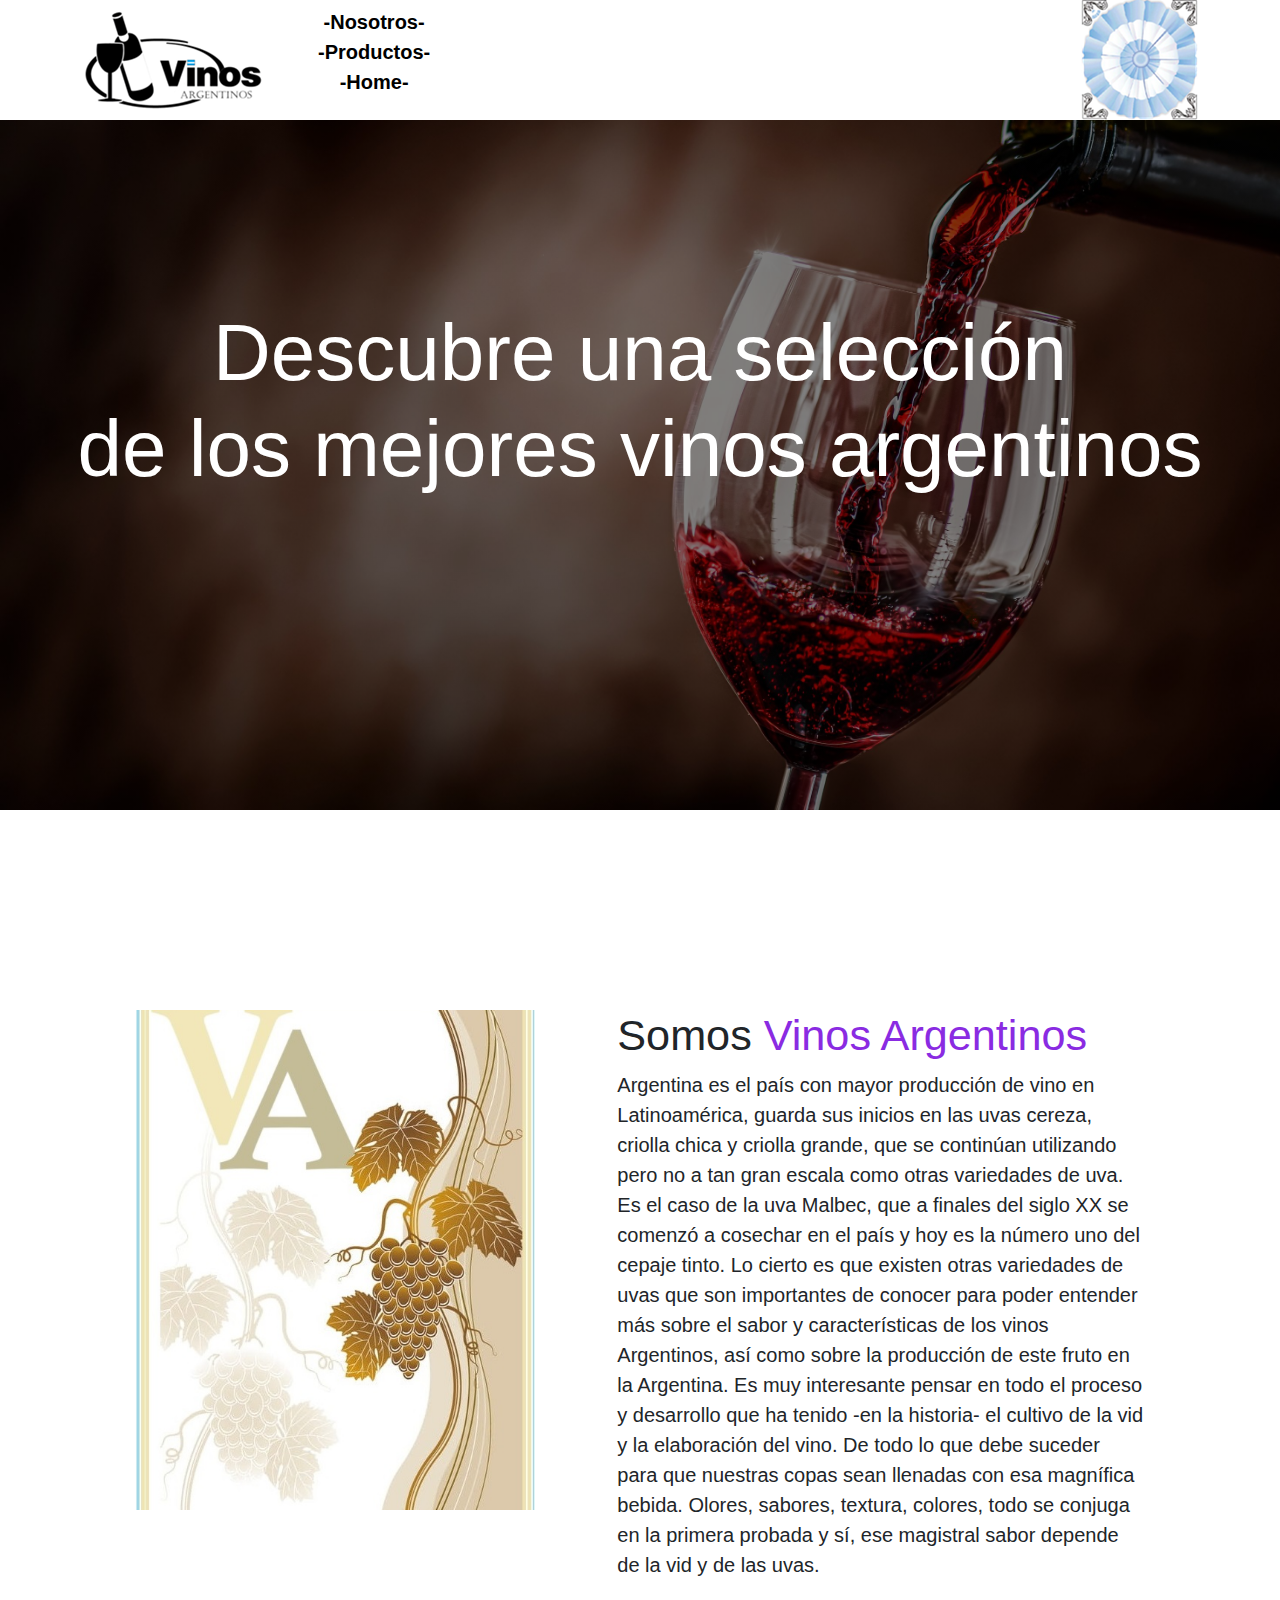
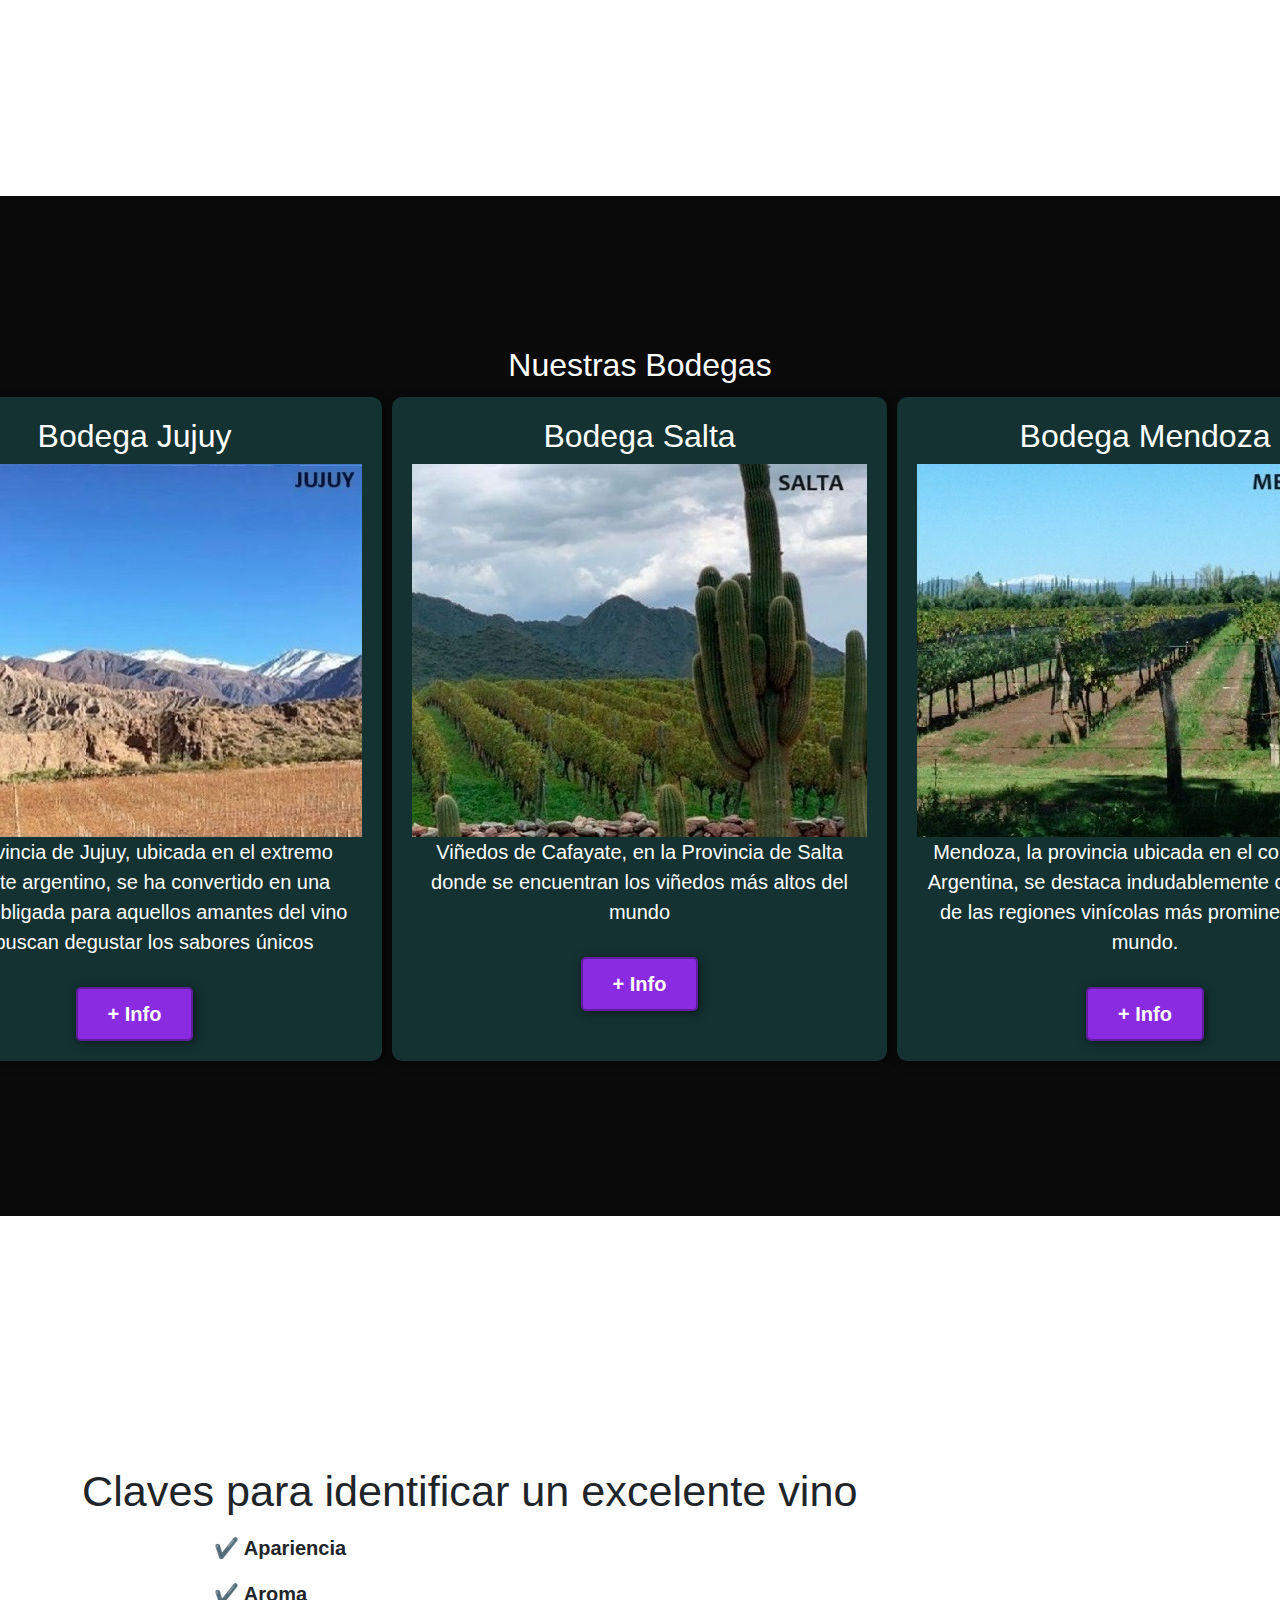
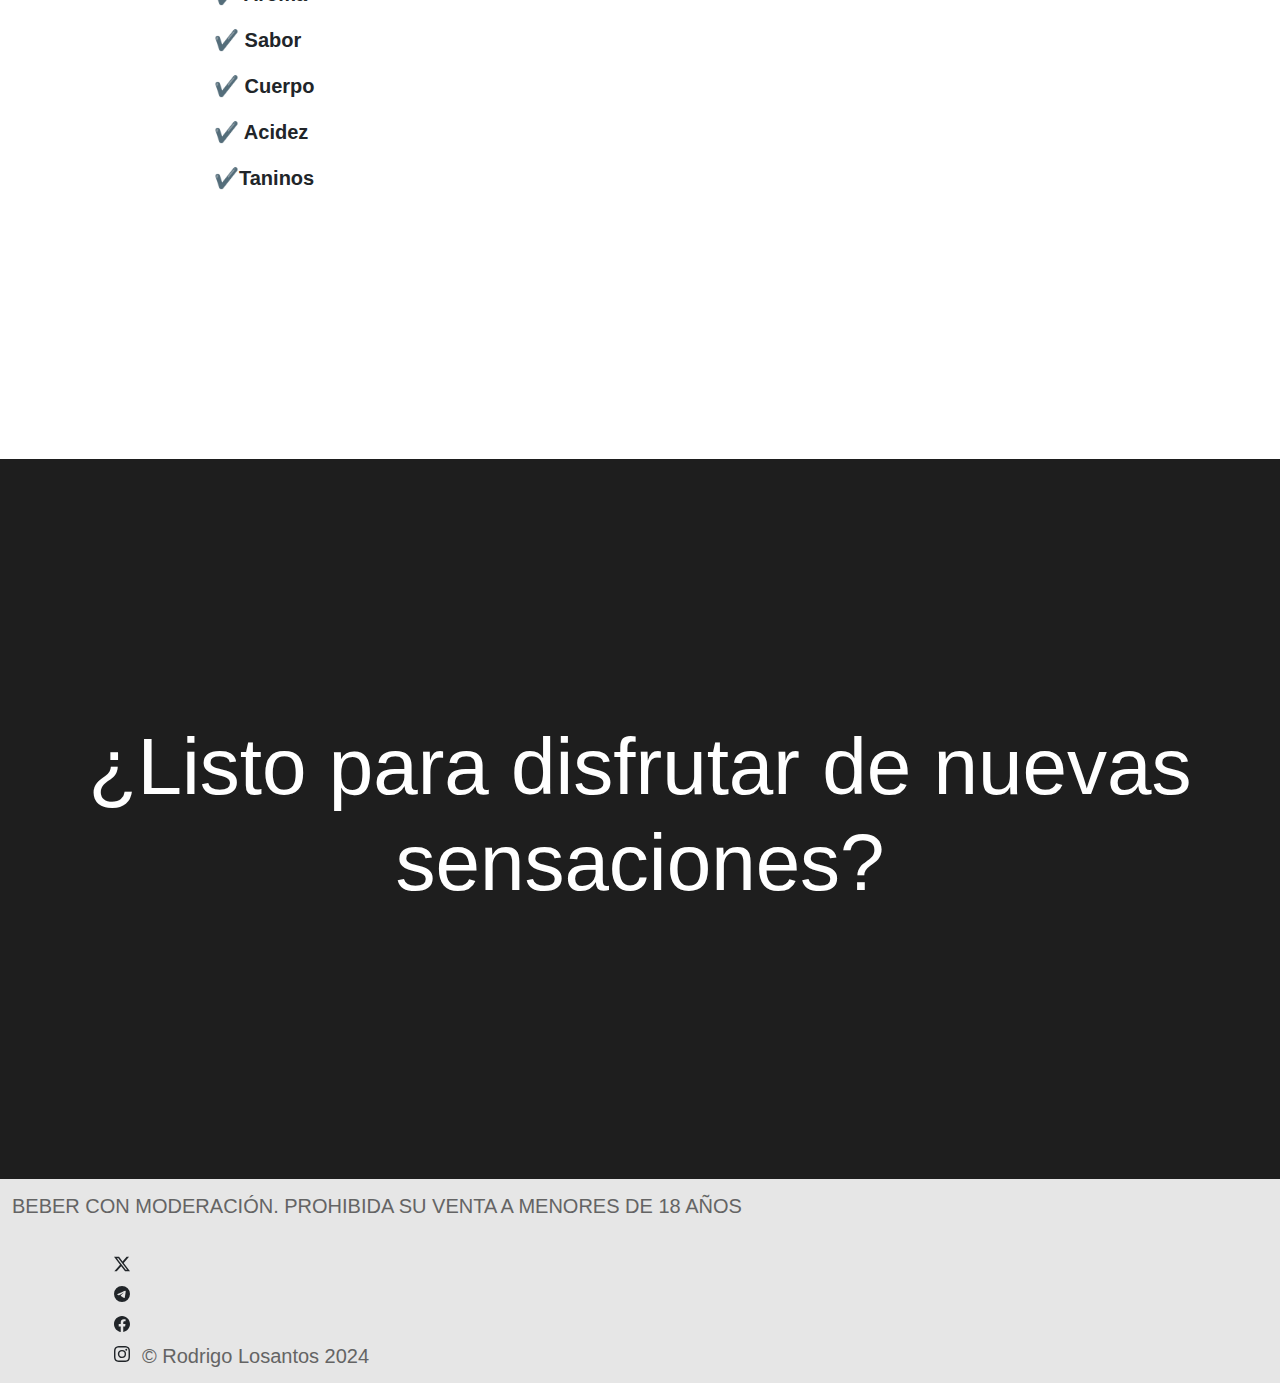
==== index.html @ 5a103e8a "po" ====
<!DOCTYPE html>
<html lang="en">
<head>
    <meta charset="UTF-8">
    <meta name="viewport" content="width=device-width, initial-scale=1.0">
    <link href="https://cdn.jsdelivr.net/npm/bootstrap@5.3.3/dist/css/bootstrap.min.css" rel="stylesheet" integrity="sha384-QWTKZyjpPEjISv5WaRU9OFeRpok6YctnYmDr5pNlyT2bRjXh0JMhjY6hW+ALEwIH" crossorigin="anonymous">



    <title> Vinos argentinos</title>
    <link rel="stylesheet" href="css/estilo.css">
    <link
    rel="stylesheet" href="https://cdnjs.cloudflare.com/ajax/libs/animate.css/4.1.1/animate.min.css"
  />
  <meta name="description" content="Aquí encontraras información de nuestros vinos. Podrás adquirirlos online, saber su procedencia y tipo de fabricación.">
  <meta name="keywords" content="vinos,Afrutado,Añejo,Aroma,Bodega,Carácter,Cata,Cepa,Corcho,Cosecha,Crianza,D.O.C.,Fermentación,Joven,Maceración,Mosto,Oporto,Orujos,Robusto,Rosé,Seco,Sensual,Sommelier,Tanino,Viñedos,Terroir,Terruño,Varietal,Vendimia,Vinicultura,Vintage">


  <meta property="og:type" content="website">
  <meta property="og:title" content="Vinos Argentinos! Bienvenidos!">
  <meta property="og:url" content="https://vinosargentinos.netlify.app/">
  <meta property="og:image" content="https://github.com/rodrigolosantos/segunda.losantos/blob/main/images/botella%20y%20copa.jpg">
  <meta property="og:description" content="Aquí encontraras información de nuestros vinos. Podrás adquirirlos online, saber su procedencia y tipo de fabricación.">

</head>
<body>
    <header>
            <div class="container"><img src="images/logovinosarg.png" alt="logotipo">
               <nav>
                    <ul>
                        <li><a href="html/nosotros.html">-Nosotros-</a></li>
                        <li><a href="html/nosotros.html">-Productos-</a></li>
                        <li><a href="index.html">-Home-</a></li>                 
                    </ul>
                </nav>
                <img src="images/escarapela.png" class="escarapela" alt="escarapela">
            </div>
        </header>
<main>
    <section id="hero">
        <h1 class="animate__animated animate__bounce">Descubre una selección<br> de los mejores vinos argentinos</h1>
       </section>
    <section id="vinos-argentinos">
        <div class="container">
            <div class="img-container"></div>
            <div class="texto">
 <h2>Somos <span class="color-acento">Vinos Argentinos</span></h2>
                <p>Argentina es el país con mayor producción de vino en Latinoamérica, guarda sus inicios en las uvas cereza, criolla chica y criolla grande, que se continúan utilizando pero no a tan gran escala como otras variedades de uva.
       Es el caso de la uva Malbec, que a finales del siglo XX se comenzó a cosechar en el país y hoy es la número uno del cepaje tinto.
                 Lo cierto es que existen otras variedades de uvas que son importantes de conocer para poder entender más sobre el sabor y características de los vinos Argentinos, así como sobre la producción de este fruto en la Argentina.
                Es muy interesante pensar en todo el proceso y desarrollo que ha tenido -en la historia- el cultivo de la vid y la elaboración del vino. De todo lo que debe suceder para que nuestras copas sean llenadas con esa magnífica bebida. Olores, sabores, textura, colores, todo se conjuga en la primera probada y sí, ese magistral sabor depende de la vid y de las uvas.
            </p>
            </div>
        </div>
    </section>
 <section id="Bodegas">
        <div class="container">
            <h3 class="animate__animated animate__zoomIn">Nuestras Bodegas</h3>
            <div class="pro">
                <div class="carta">
                 <h3>Bodega Jujuy</h3>
                 <img src="images/bodega-jujuy-2.jpg" alt="jujuy">
                    <p>La Provincia de Jujuy, ubicada en el extremo noroeste argentino,
                        se ha convertido en una parada obligada para aquellos amantes del vino
                         que buscan degustar los sabores únicos</p>
                    <button>+ Info</button>
                </div>
                <div class="carta">
                    <h3>Bodega Salta</h3>
                    <img src="images/bodega-salta.jpg" alt="salta">
                    <p>Viñedos de Cafayate, en la Provincia de Salta donde se encuentran los viñedos más altos del mundo</p>
                    <button>+ Info</button>
                </div>
                <div class="carta">
                    <h3>Bodega Mendoza</h3>
                    <img src="images/bodega-mendoza - copia.jpg" alt="mendoza">
                    <p>Mendoza, la provincia ubicada en el corazón de Argentina, se destaca indudablemente como una de las regiones vinícolas más prominentes del mundo.</p>
                    <button>+ Info</button>
                </div>  
            </div>
        </div>
    </section>
    <section id="caracteristicas">
        <div class="container">
<h4>Claves para identificar un excelente vino</h4>
<ul>
                <li>✔️ Apariencia</li>
                <li>✔️ Aroma</li>
                <li>✔️ Sabor</li>
                <li>✔️ Cuerpo</li>
                <li>✔️ Acidez</li>
                <li>✔️Taninos</li>
             </ul>
        </div>
    </section>
<section id="final">
        <h2>¿Listo para disfrutar de nuevas sensaciones?</h2>
   </section>
</main>
 <footer>
        <p>BEBER CON MODERACIÓN. PROHIBIDA SU VENTA A MENORES DE 18 AÑOS</p>
        <div class="container">
            <ul>
                <li><svg xmlns="http://www.w3.org/2000/svg" width="16" height="16" fill="currentColor" class="bi bi-twitter-x" viewBox="0 0 16 16">
                    <path d="M12.6.75h2.454l-5.36 6.142L16 15.25h-4.937l-3.867-5.07-4.425 5.07H.316l5.733-6.57L0 .75h5.063l3.495 4.633L12.601.75Zm-.86 13.028h1.36L4.323 2.145H2.865z"/>
                  </svg></li>
                <li><svg xmlns="http://www.w3.org/2000/svg" width="16" height="16" fill="currentColor" class="bi bi-telegram" viewBox="0 0 16 16">
                    <path d="M16 8A8 8 0 1 1 0 8a8 8 0 0 1 16 0M8.287 5.906q-1.168.486-4.666 2.01-.567.225-.595.442c-.03.243.275.339.69.47l.175.055c.408.133.958.288 1.243.294q.39.01.868-.32 3.269-2.206 3.374-2.23c.05-.012.12-.026.166.016s.042.12.037.141c-.03.129-1.227 1.241-1.846 1.817-.193.18-.33.307-.358.336a8 8 0 0 1-.188.186c-.38.366-.664.64.015 1.088.327.216.589.393.85.571.284.194.568.387.936.629q.14.092.27.187c.331.236.63.448.997.414.214-.02.435-.22.547-.82.265-1.417.786-4.486.906-5.751a1.4 1.4 0 0 0-.013-.315.34.34 0 0 0-.114-.217.53.53 0 0 0-.31-.093c-.3.005-.763.166-2.984 1.09"/>
                  </svg></li>
                <li><svg xmlns="http://www.w3.org/2000/svg" width="16" height="16" fill="currentColor" class="bi bi-facebook" viewBox="0 0 16 16">
                    <path d="M16 8.049c0-4.446-3.582-8.05-8-8.05C3.58 0-.002 3.603-.002 8.05c0 4.017 2.926 7.347 6.75 7.951v-5.625h-2.03V8.05H6.75V6.275c0-2.017 1.195-3.131 3.022-3.131.876 0 1.791.157 1.791.157v1.98h-1.009c-.993 0-1.303.621-1.303 1.258v1.51h2.218l-.354 2.326H9.25V16c3.824-.604 6.75-3.934 6.75-7.951"/>
                  </svg></li>
                <li><svg xmlns="http://www.w3.org/2000/svg" width="16" height="16" fill="currentColor" class="bi bi-instagram" viewBox="0 0 16 16">
                    <path d="M8 0C5.829 0 5.556.01 4.703.048 3.85.088 3.269.222 2.76.42a3.9 3.9 0 0 0-1.417.923A3.9 3.9 0 0 0 .42 2.76C.222 3.268.087 3.85.048 4.7.01 5.555 0 5.827 0 8.001c0 2.172.01 2.444.048 3.297.04.852.174 1.433.372 1.942.205.526.478.972.923 1.417.444.445.89.719 1.416.923.51.198 1.09.333 1.942.372C5.555 15.99 5.827 16 8 16s2.444-.01 3.298-.048c.851-.04 1.434-.174 1.943-.372a3.9 3.9 0 0 0 1.416-.923c.445-.445.718-.891.923-1.417.197-.509.332-1.09.372-1.942C15.99 10.445 16 10.173 16 8s-.01-2.445-.048-3.299c-.04-.851-.175-1.433-.372-1.941a3.9 3.9 0 0 0-.923-1.417A3.9 3.9 0 0 0 13.24.42c-.51-.198-1.092-.333-1.943-.372C10.443.01 10.172 0 7.998 0zm-.717 1.442h.718c2.136 0 2.389.007 3.232.046.78.035 1.204.166 1.486.275.373.145.64.319.92.599s.453.546.598.92c.11.281.24.705.275 1.485.039.843.047 1.096.047 3.231s-.008 2.389-.047 3.232c-.035.78-.166 1.203-.275 1.485a2.5 2.5 0 0 1-.599.919c-.28.28-.546.453-.92.598-.28.11-.704.24-1.485.276-.843.038-1.096.047-3.232.047s-2.39-.009-3.233-.047c-.78-.036-1.203-.166-1.485-.276a2.5 2.5 0 0 1-.92-.598 2.5 2.5 0 0 1-.6-.92c-.109-.281-.24-.705-.275-1.485-.038-.843-.046-1.096-.046-3.233s.008-2.388.046-3.231c.036-.78.166-1.204.276-1.486.145-.373.319-.64.599-.92s.546-.453.92-.598c.282-.11.705-.24 1.485-.276.738-.034 1.024-.044 2.515-.045zm4.988 1.328a.96.96 0 1 0 0 1.92.96.96 0 0 0 0-1.92m-4.27 1.122a4.109 4.109 0 1 0 0 8.217 4.109 4.109 0 0 0 0-8.217m0 1.441a2.667 2.667 0 1 1 0 5.334 2.667 2.667 0 0 1 0-5.334"/>
                  </svg></li>
            </ul>
       <p>&copy; Rodrigo Losantos 2024</p>
       </div>
   </footer>
    <script src="https://cdn.jsdelivr.net/npm/bootstrap@5.3.3/dist/js/bootstrap.bundle.min.js" integrity="sha384-YvpcrYf0tY3lHB60NNkmXc5s9fDVZLESaAA55NDzOxhy9GkcIdslK1eN7N6jIeHz" crossorigin="anonymous"></script>
</body>
<footer>
</body>
</html>
---- css/estilo.css ----
*{
  box-sizing: border-box;
}

html{
  scroll-behavior: smooth;
}

body{
  font-family: 'Roboto', sans-serif;
  margin: auto;
  
}

h1{ font-size: 3.5em;}
h2{ font-size: 2.7em;}
h3{ font-size: 2em;}
h4 { font-size: 2.7em;}
h5 { font-size: 2.7em;}

p{ font-size: 1.25em;}
ul{ list-style: none;}
li{ font-size: 1.25em;}

button{
  font-size: 1.25em;
  font-weight: bold;
  padding: 10px 30px;
  border-radius: 5px;
  border: 2px solid rgba(0,0,0,0.3);
  box-shadow: 2px 2px 10px rgba(0,0,0,0.5);
  color: white;
  background-color: blueviolet;

}

button:hover{
  background-color: rgb(101, 33, 165);
}

.container{
  max-width: auto;
  margin: auto;

}
.escarapela:hover {
  -webkit-transform: rotate(360deg);
transition: 1s;
border-radius: 50%;
margin: auto;

}


.color-acento{ color:blueviolet; }

header{
  background-color: white
  
}
header .logo{
  margin: 0;
  padding: 25px 30px;
  font-weight: bold;
  color: blueviolet;
  font-size: 1.6em;
}

header .container{
  display: flex;
  flex-direction: column;
  align-items: center;
}

header nav{
  display: flex;
  flex-direction: column;
  text-align: center;
  padding-bottom: 25px;
flex: auto;
}

header a{
  padding: 5px 12px;
  text-decoration: none;
  font-weight: bold;
  color: black;
}

header a:hover{
  color: blueviolet;
}

#hero{
  display: flex;
  align-items: center;
  justify-content: center;
  text-align: center;
  flex-direction: column;
  height: 90vh;
  background-image: linear-gradient(
      0deg,
      rgba(0,0,0,0.5),
      rgba(0,0,0,0.5)
  )
  ,url(../images/botella\ y\ copa.jpg);
  background-repeat: no-repeat;
  background-size: cover;
  background-position: center center;
}


#hero h1{ color: white}

#hero-productos{
  display: flex;
  align-items: center;
  justify-content: center;
  text-align: center;
  flex-direction: column;
  height: 90vh;
  background-image: linear-gradient(
      0deg,
      rgba(0,0,0,0.5),
      rgba(0,0,0,0.5)
  )
  ,url(../images/vino\ blanco.jpeg);
  background-repeat: no-repeat;
  background-size: cover;
  background-position: center center;
}


#hero-productos h1{ color: white}

#hero-catalogo{
  display: flex;
  align-items: center;
  justify-content: center;
  text-align: center;
  flex-direction: column;
  height: 90vh;
  background-image: linear-gradient(
      0deg,
      rgba(0,0,0,0.5),
      rgba(0,0,0,0.5)
  )
  ,url(../images/vino\ mesa.jpg);
  background-repeat: no-repeat;
  background-size: cover;
  background-position: center center;
}

#hero-catalogo h1{ color: beige}

#contacto{
  display: flex;
  align-items: center;
  justify-content: center;
  text-align: center;
  flex-direction: column;
  height: 90vh;
  background-image: linear-gradient(
      0deg,
      rgba(0,0,0,0.5),
      rgba(0,0,0,0.5)
  )
  ,url(../images/vino\ mesa.jpg);
  background-repeat: no-repeat;
  background-size: cover;
  background-position: center center;
}

#contacto h1{ color: beige}

#vinos-argentinos .container{
  text-align: center;
  padding: 200px 12px;
}

#pro {
  background-color: rgb(10,10,10);
  color: white;
  text-align: center;
  display: flex
}

#pro .container{
  padding: 150px 15px;
  
}

#pro h2{
  margin-top: 0;
  font-size:large;
}

#pro img{ width: 100%;}
#pro p{
  display: flex;
}

#pro .carta{
  background-position: center center;
  background-size: cover;
  padding: 10px ;
  margin: 5px;
  border-radius: 10px;
}

#pro .carta-copas{
  background-position: center center;
  background-size: cover;
  padding: 10px ;
  margin: 5px;
  border-radius: 10px;
}

#pro .carta-maridaje{
  background-position: center center;
  background-size: cover;
  padding: 10px ;
  margin: 5px;
  border-radius: 10px;
}
#pro .carta-catalogo1{
  background-position: center center;
  background-size: cover;
  padding: 10px ;
  margin: 5px;
  border-radius: 10px;
}
#pro .carta-catalogo2{
  background-position: center center;
  background-size: cover;
  padding: 10px ;
  margin: 5px;
  border-radius: 10px;
}


#Bodegas {
  background-color: rgb(10,10,10);
  color: white;
  text-align: center;
  display: flex
}

#Bodegas .container{
  padding: 150px 15px;
  
}

#Bodegas h2{
  margin-top: 0;
  font-size:large;
}

#Bodegas p{
  display: flex;
}

#Bodegas .carta{
  background-position: center center;
  background-size: cover;
  padding: 10px ;
  margin: 5px;
  border-radius: 10px;
}

.carta:first-child{
  background-image: 
  linear-gradient(
      0deg,
      black,
     
  )

}


.carta:nth-child(2){
  background-image: linear-gradient(
      0deg,
      black,

  )

}

.carta:nth-child(3){
  background-image: linear-gradient(
      0deg,
      black,
    
  )


}


.carta-catalogo1 :nth-child(3){
  background-image: linear-gradient(
      0deg,
      black,
    
  )




}
.carta-catalogo2 :nth-child(3){
  background-image: linear-gradient(
      0deg,
      black,
    
  )


}   

}
.carta-maridaje :nth-child(3){
  background-image: linear-gradient(
      0deg,
      black,
    
  )


}


#caracteristicas .container{
  text-align: center;
  padding: 250px 12px;
}

#caracteristicas li{
  margin: 16px 0px;
  font-weight: bold;
}

#final{
  display: flex;
  flex-direction: column;
  justify-content: center;
  align-items: center;
  text-align: center;
  background-color: rgb(30,30,30);
  color: white;
  height: 80vh;
}

#final h2{
  font-size: 9vw;
}

#final button{
  font-size: 5vw;
}

footer{
  background-color: rgb(230,230,230);
}

footer p{
  margin: 0;
  padding: 12px;
  color: rgb(100,100,100);
}

footer .container{
  height: 150px;
  display: flex;
  justify-content: center;
  align-items: flex-end;
}

@media (min-width: 850px){
  header{
      position: fixed;
      width: 100%;
  }

  header .container{
      flex-direction: row;
      justify-content: space-between;
  }

  header nav{
      flex-direction: row;
      padding-bottom: 0;
      padding-right: 20px;
  }

  #hero h1{
      font-size: 5em;
  }

  #vinos-argentinos .container{
      display: flex;
      justify-content: space-evenly;
  }

  #vinos-argentinos .texto{
      width: 50%;
      max-width: 600px;
      text-align: initial;
      padding-left: 30px;
      display: flex;
      flex-direction: column;
      justify-content: center;
  }

  #vinos-argentinos h2{
      margin-top: 0px;
  }

  #vinos-argentinos .img-container{
      background-image: url(../images/logo1.jpg);
      background-size: cover;
      background-position: center center;
      height: 500px;
      width: 400px; 
  }

  #Bodegas .pro{
      display: flex;
      justify-content: center;
  }

  #Bodegas p{
      display: block;
      margin-bottom: 30px;
  }

  #Bodegas h2{
      font-size: 4em;
  }

  #Bodegas h3{
      margin-top: 0;
  }

  #Bodegas .carta{
      padding: 20px;
      background-size: 100% 150px;
      background-repeat: no-repeat;
      background-position-y: 0;
      background-color: rgba(20, 50, 50, 1);
      box-shadow: 2px 2px 10px rgba(0,0,0,0.5);
  }


  #pro .pro{
      display: flex;
      justify-content: center;
  }

  #pro p{
      display: block;
      margin-bottom: 30px;
  }

  #pro h2{
      font-size: 4em;
  }

  #pro h3{
      margin-top: 0;
  }

  #pro .carta{
      padding: 20px;
      background-size: 100% 150px;
      background-repeat: no-repeat;
      background-position-y: 0;
      background-color: rgba(20, 50, 50, 1);
      box-shadow: 2px 2px 10px rgba(0,0,0,0.5);
  }

  #pro .carta-copas{
      padding: 20px;
      background-size: 100% 150px;
      background-repeat: no-repeat;
      background-position-y: 0;
      background-color: rgb(188, 130, 16);
      box-shadow: 2px 2px 10px rgba(0,0,0,0.5);
      
  }
  #pro .carta-maridaje{
      padding: 20px;
      background-size: 100% 150px;
      background-repeat: no-repeat;
      background-position-y: 0;
      background-color: rgb(188, 130, 16);
      box-shadow: 2px 2px 10px rgba(0,0,0,0.5);

  }

  #pro .carta-catalogo1{
      padding: 20px;
      background-size: 100% 150px;
      background-repeat: no-repeat;
      background-position-y: 0;
      background-color: rgb(16, 188, 185);
      box-shadow: 2px 2px 10px rgba(0,0,0,0.5);

  }
#pro .carta-catalogo2{
      padding: 20px;
      background-size: 100% 150px;
      background-repeat: no-repeat;
      background-position-y: 0;
      background-color: rgb(16, 188, 185);
      box-shadow: 2px 2px 10px rgba(0,0,0,0.5);
  }

  #caracteristicas{
      background-image: 
      background-repeat: no-repeat;
      background-size: 500px 400px;
      background-position: calc(100vw - 500px) 120px;
  }

  #caracteristicas .container{
      text-align: initial;
  }

  #caracteristicas ul{
      margin-left: 100px;
  }

  #final h2{
      font-size: 5em;
  }

  #final button{
      font-size: 2em;
  }

  footer .container{
      justify-content: flex-start;
     
  }
}

@media (min-width: 1200px) {
  #caracteristicas{
      background-position-x: calc(100vw - 800px);
  }
}
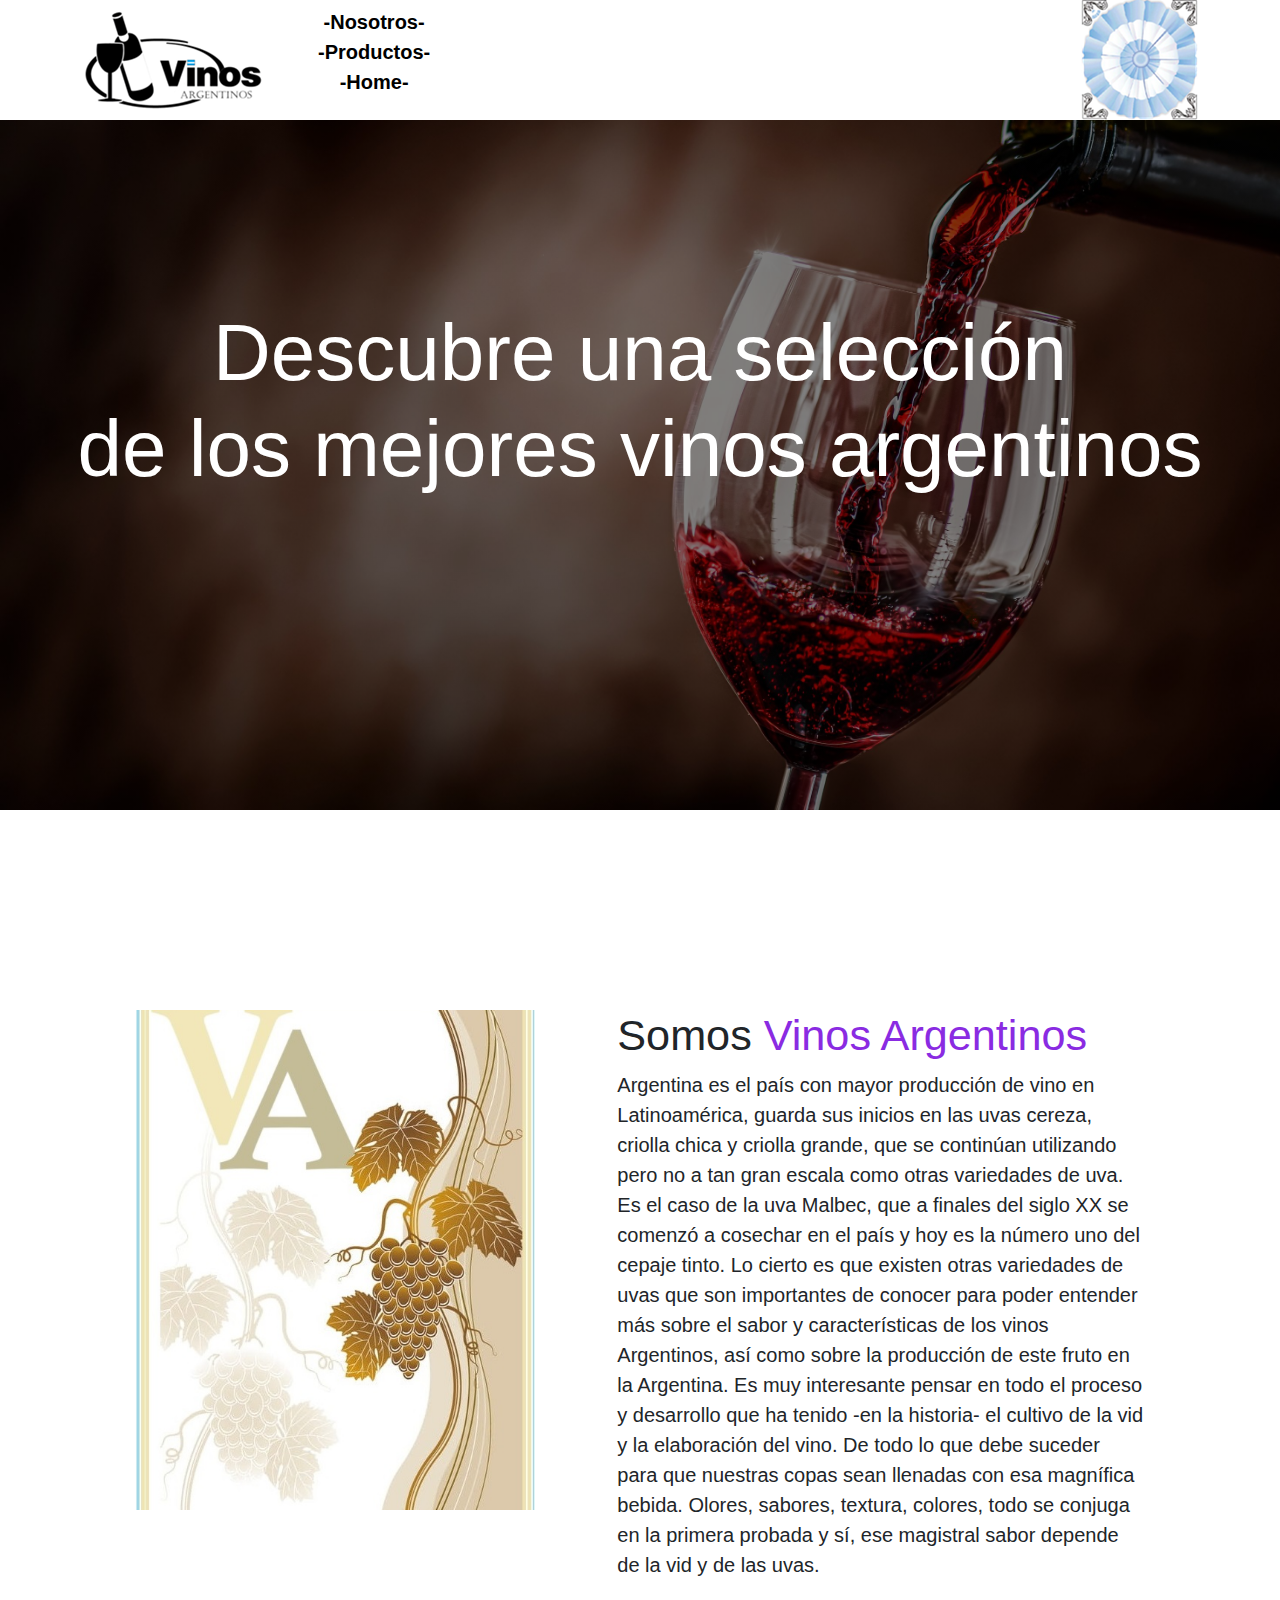
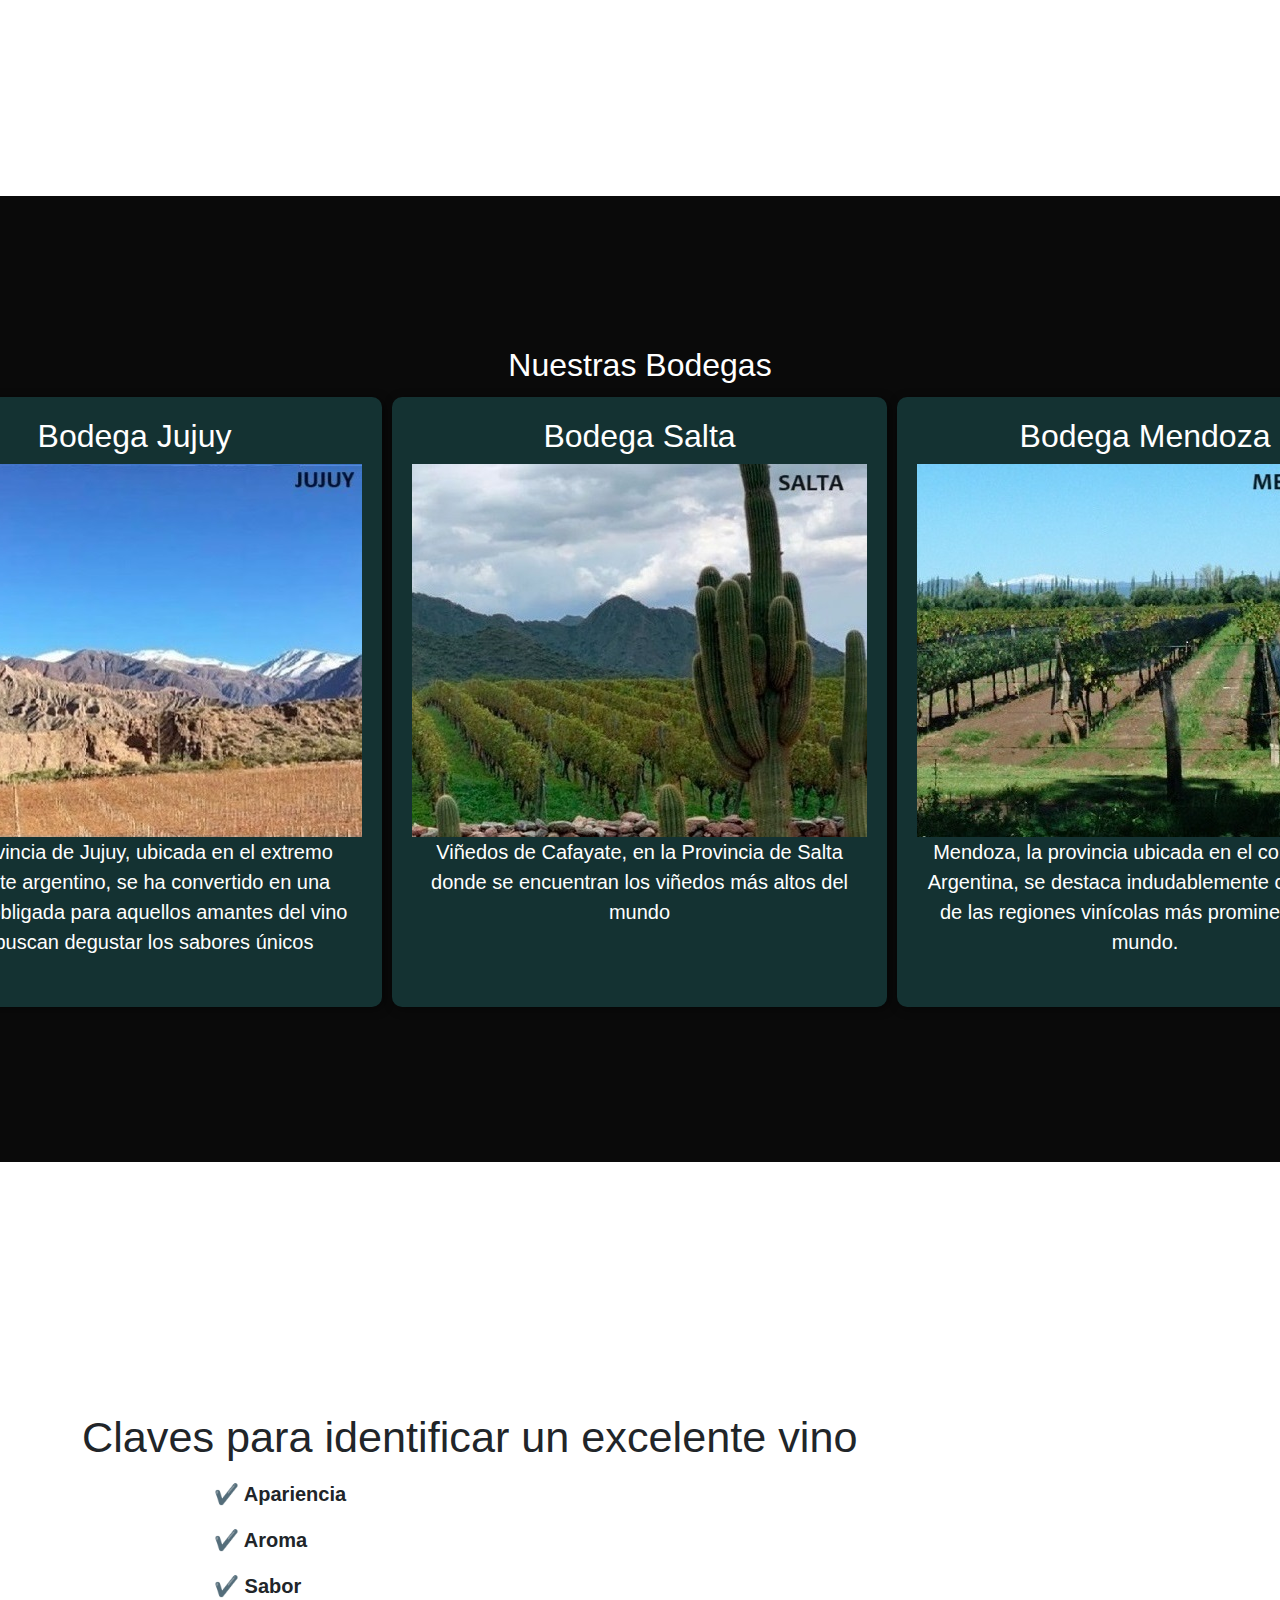
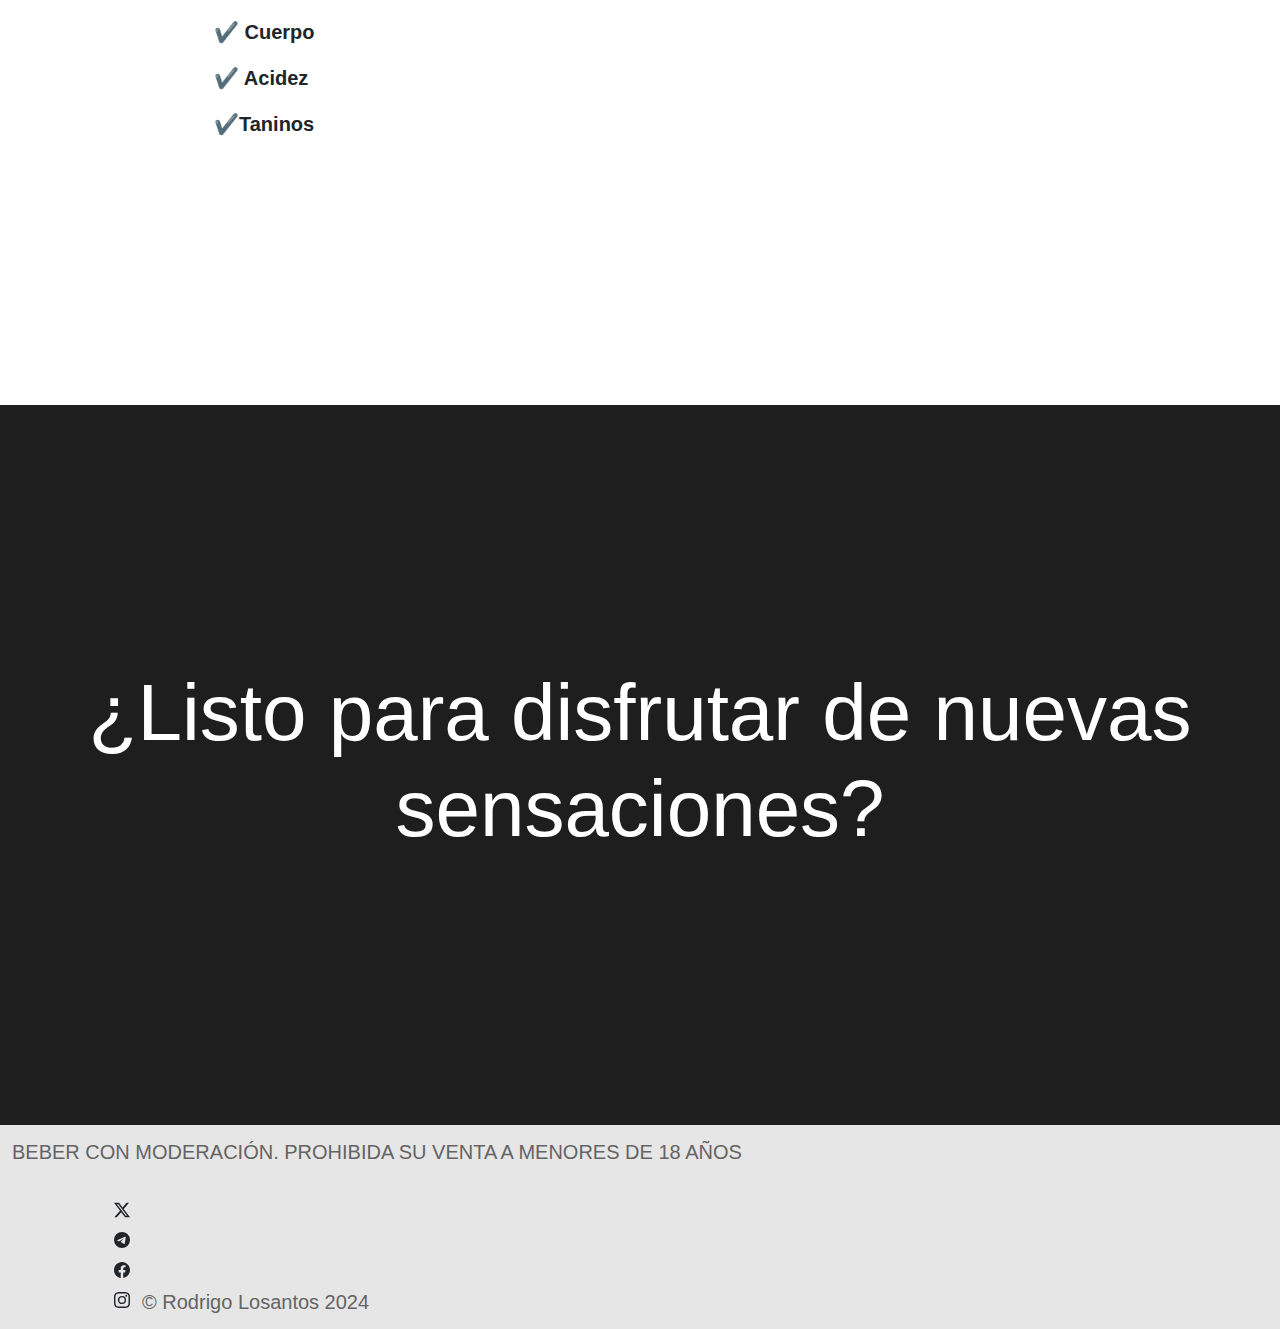
==== commit 02c6a407: "saco img" ====
--- a/index.html
+++ b/index.html
@@ -63,19 +63,16 @@
                     <p>La Provincia de Jujuy, ubicada en el extremo noroeste argentino,
                         se ha convertido en una parada obligada para aquellos amantes del vino
                          que buscan degustar los sabores únicos</p>
-                    <button>+ Info</button>
                 </div>
                 <div class="carta">
                     <h3>Bodega Salta</h3>
                     <img src="images/bodega-salta.jpg" alt="salta">
                     <p>Viñedos de Cafayate, en la Provincia de Salta donde se encuentran los viñedos más altos del mundo</p>
-                    <button>+ Info</button>
                 </div>
                 <div class="carta">
                     <h3>Bodega Mendoza</h3>
                     <img src="images/bodega-mendoza - copia.jpg" alt="mendoza">
                     <p>Mendoza, la provincia ubicada en el corazón de Argentina, se destaca indudablemente como una de las regiones vinícolas más prominentes del mundo.</p>
-                    <button>+ Info</button>
                 </div>  
             </div>
         </div>
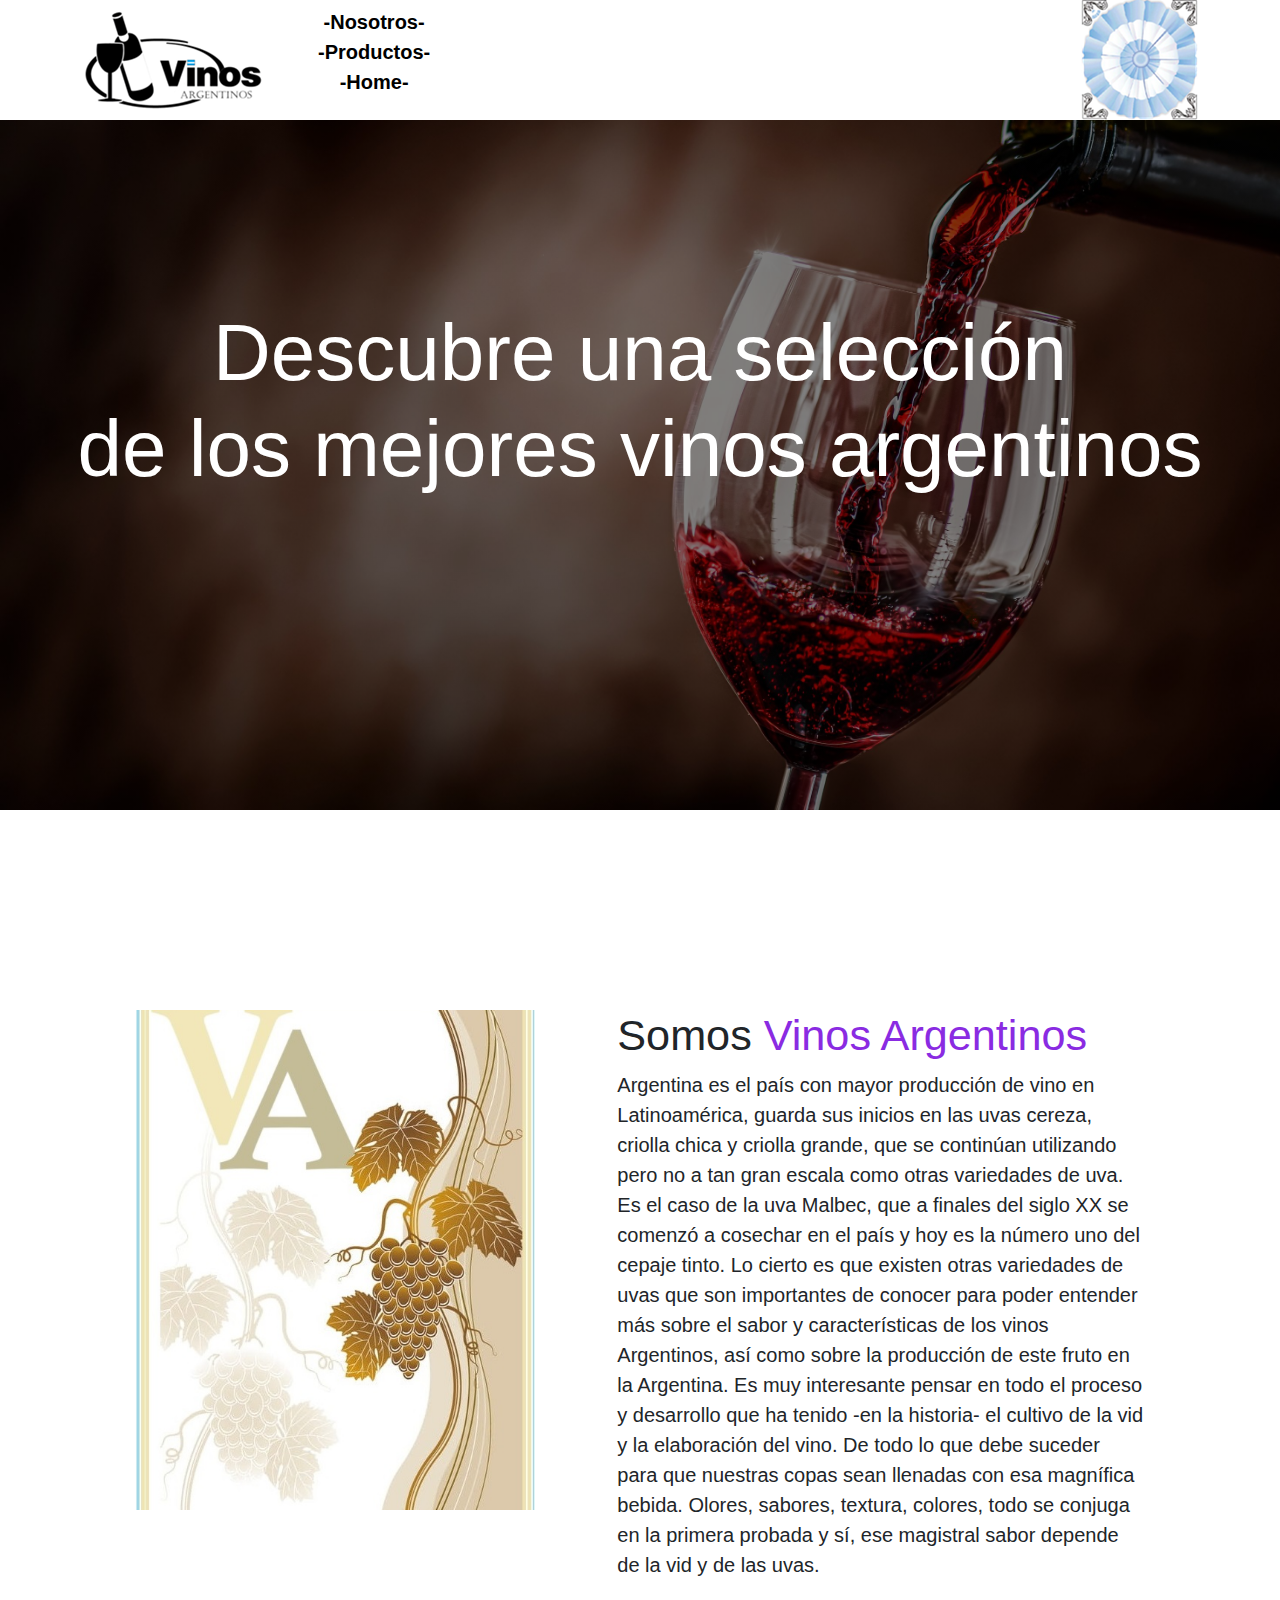
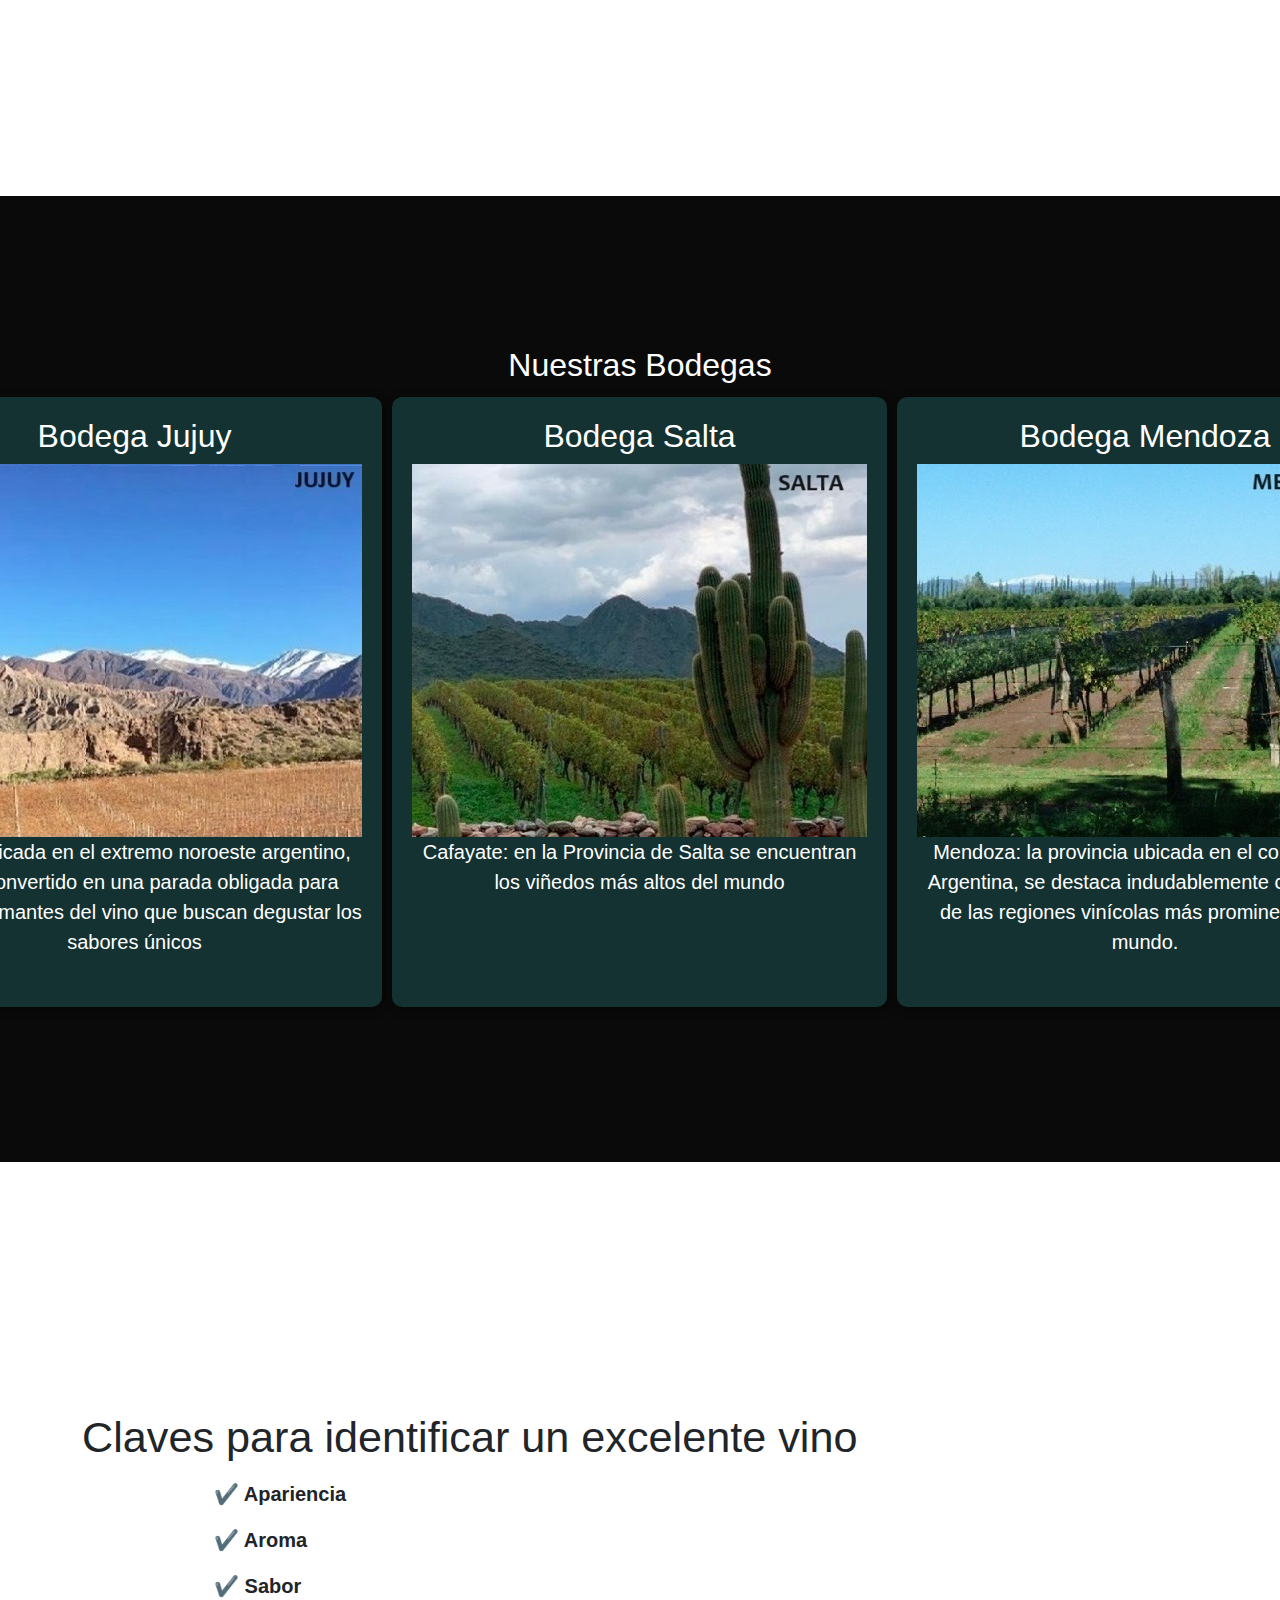
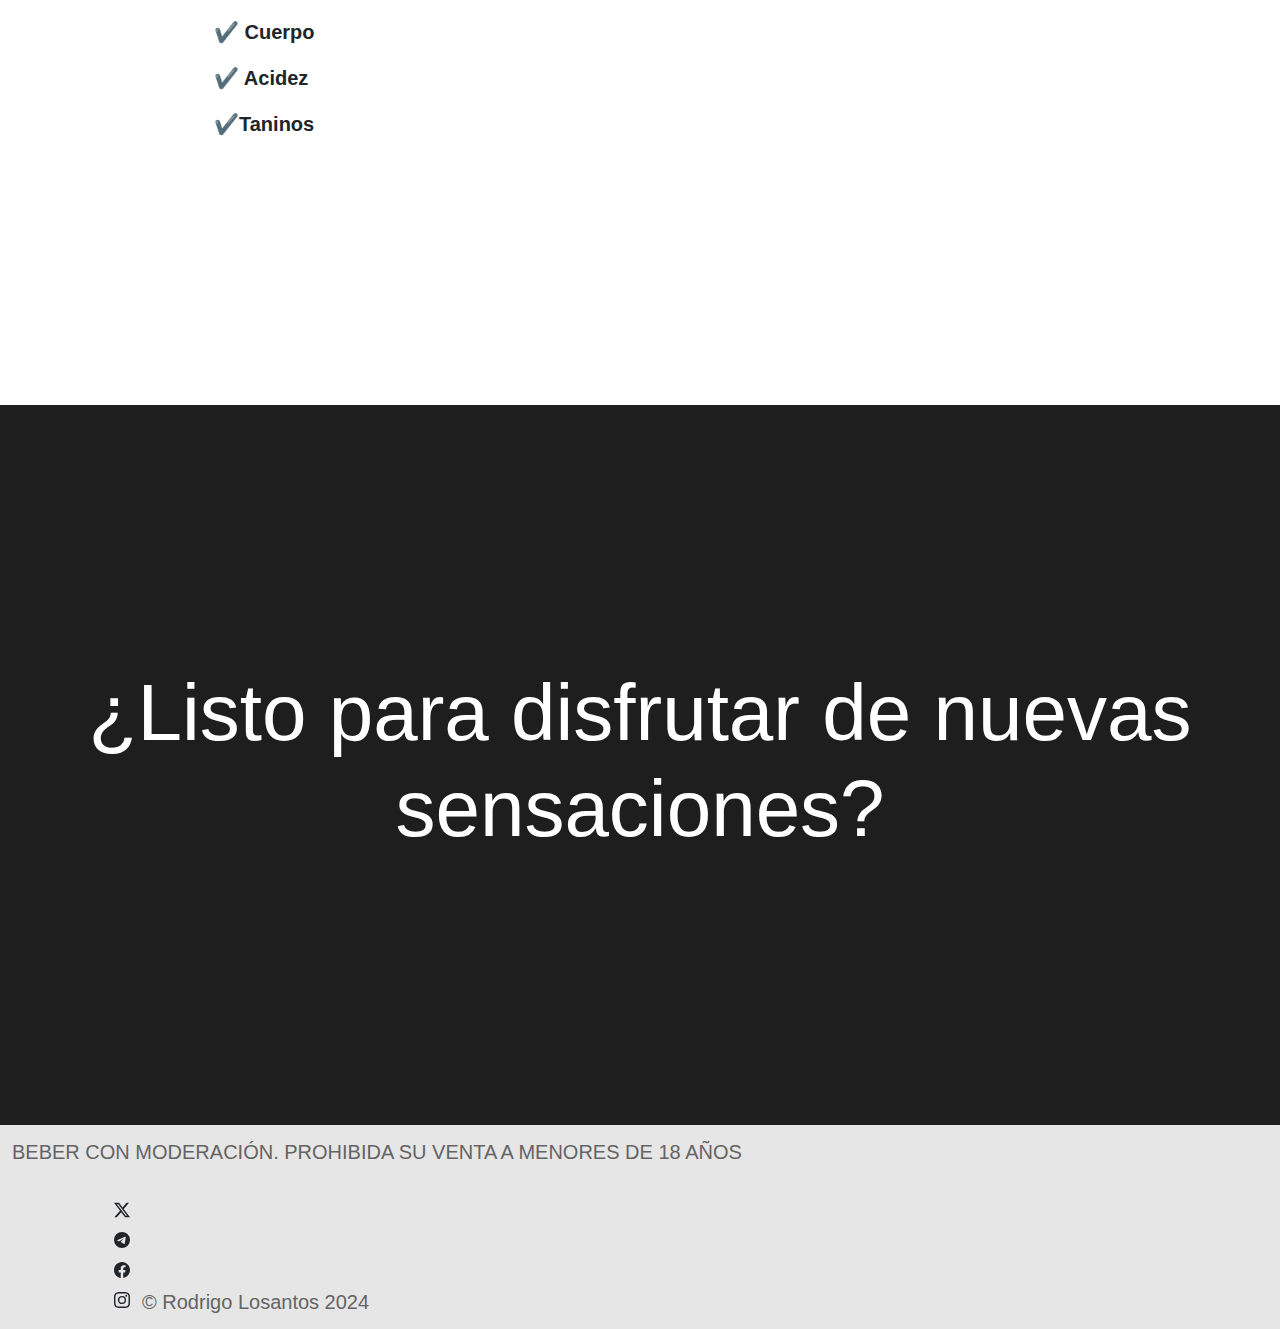
==== commit ae9c505f: "agrego info en cartas" ====
--- a/index.html
+++ b/index.html
@@ -60,19 +60,19 @@
                 <div class="carta">
                  <h3>Bodega Jujuy</h3>
                  <img src="images/bodega-jujuy-2.jpg" alt="jujuy">
-                    <p>La Provincia de Jujuy, ubicada en el extremo noroeste argentino,
+                    <p>Jujuy: ubicada en el extremo noroeste argentino,
                         se ha convertido en una parada obligada para aquellos amantes del vino
                          que buscan degustar los sabores únicos</p>
                 </div>
                 <div class="carta">
                     <h3>Bodega Salta</h3>
                     <img src="images/bodega-salta.jpg" alt="salta">
-                    <p>Viñedos de Cafayate, en la Provincia de Salta donde se encuentran los viñedos más altos del mundo</p>
+                    <p>Cafayate: en la Provincia de Salta se encuentran los viñedos más altos del mundo</p>
                 </div>
                 <div class="carta">
                     <h3>Bodega Mendoza</h3>
                     <img src="images/bodega-mendoza - copia.jpg" alt="mendoza">
-                    <p>Mendoza, la provincia ubicada en el corazón de Argentina, se destaca indudablemente como una de las regiones vinícolas más prominentes del mundo.</p>
+                    <p>Mendoza: la provincia ubicada en el corazón de Argentina, se destaca indudablemente como una de las regiones vinícolas más prominentes del mundo.</p>
                 </div>  
             </div>
         </div>
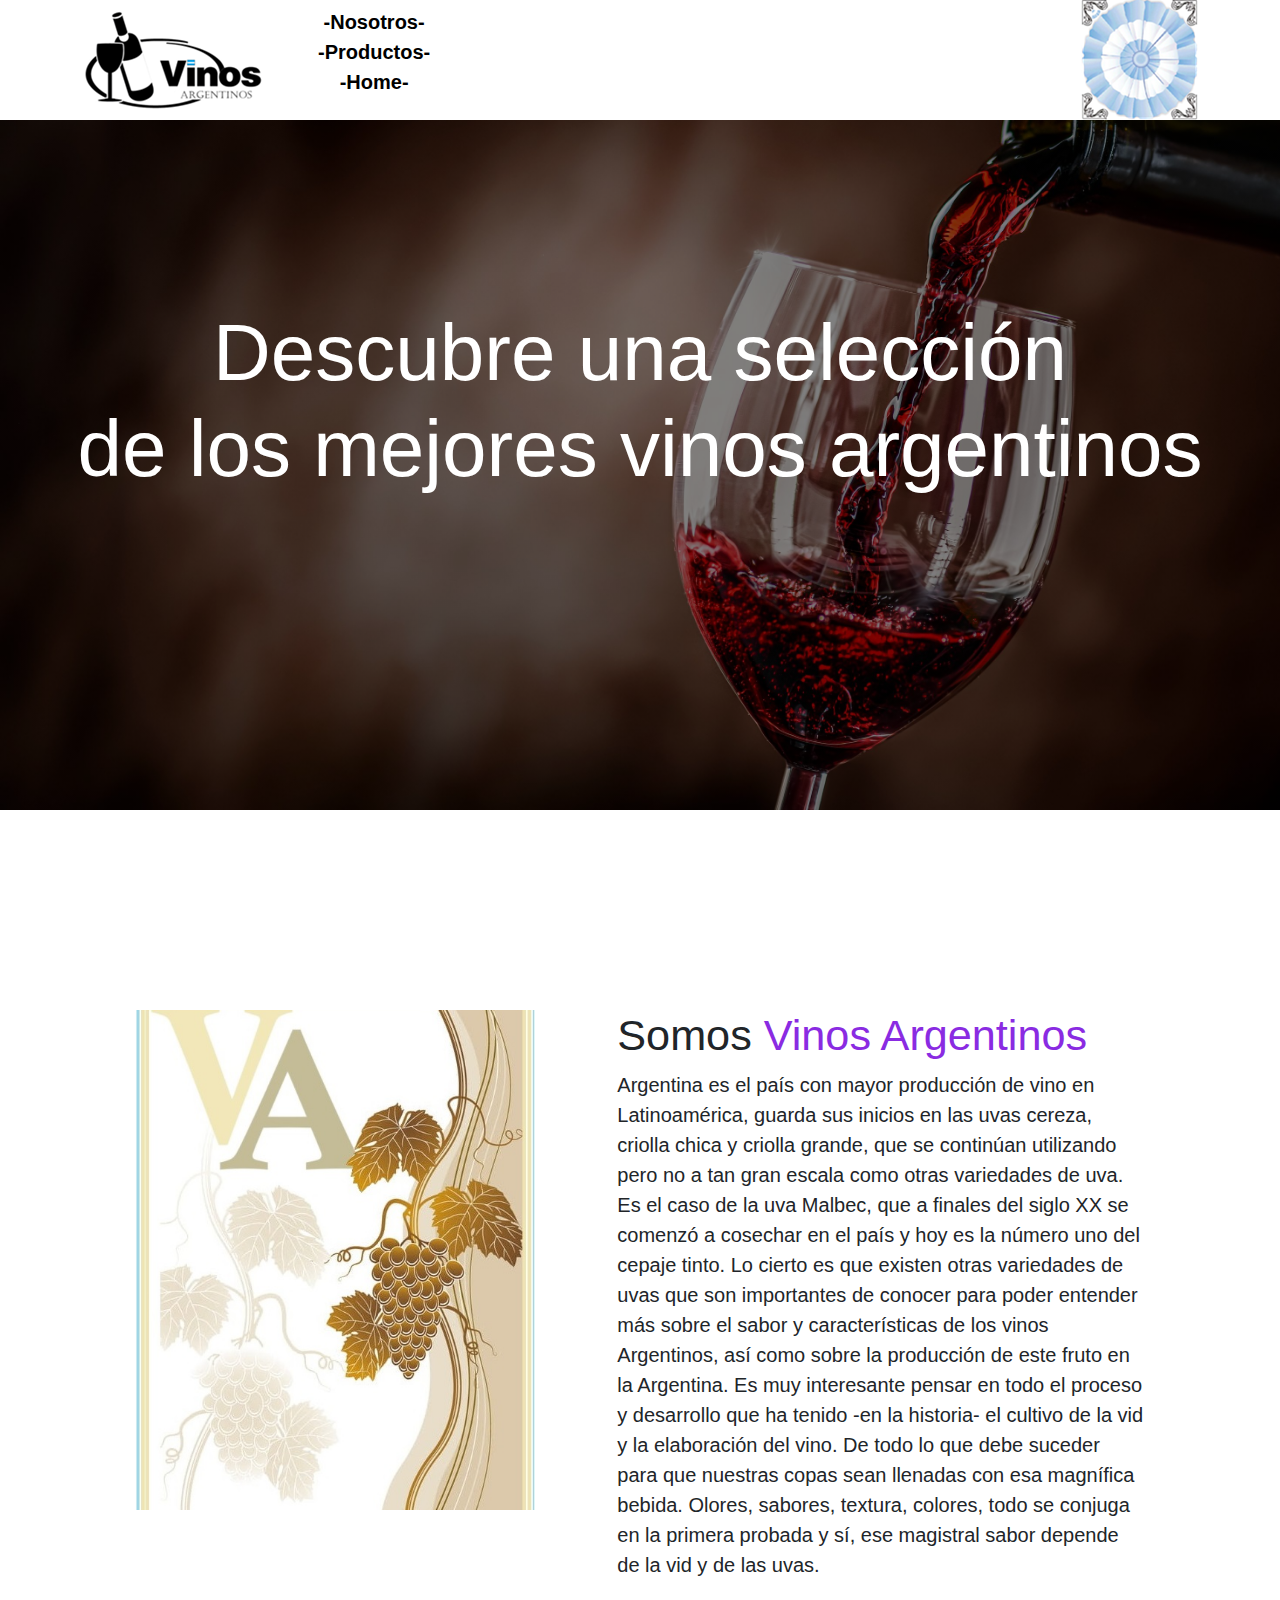
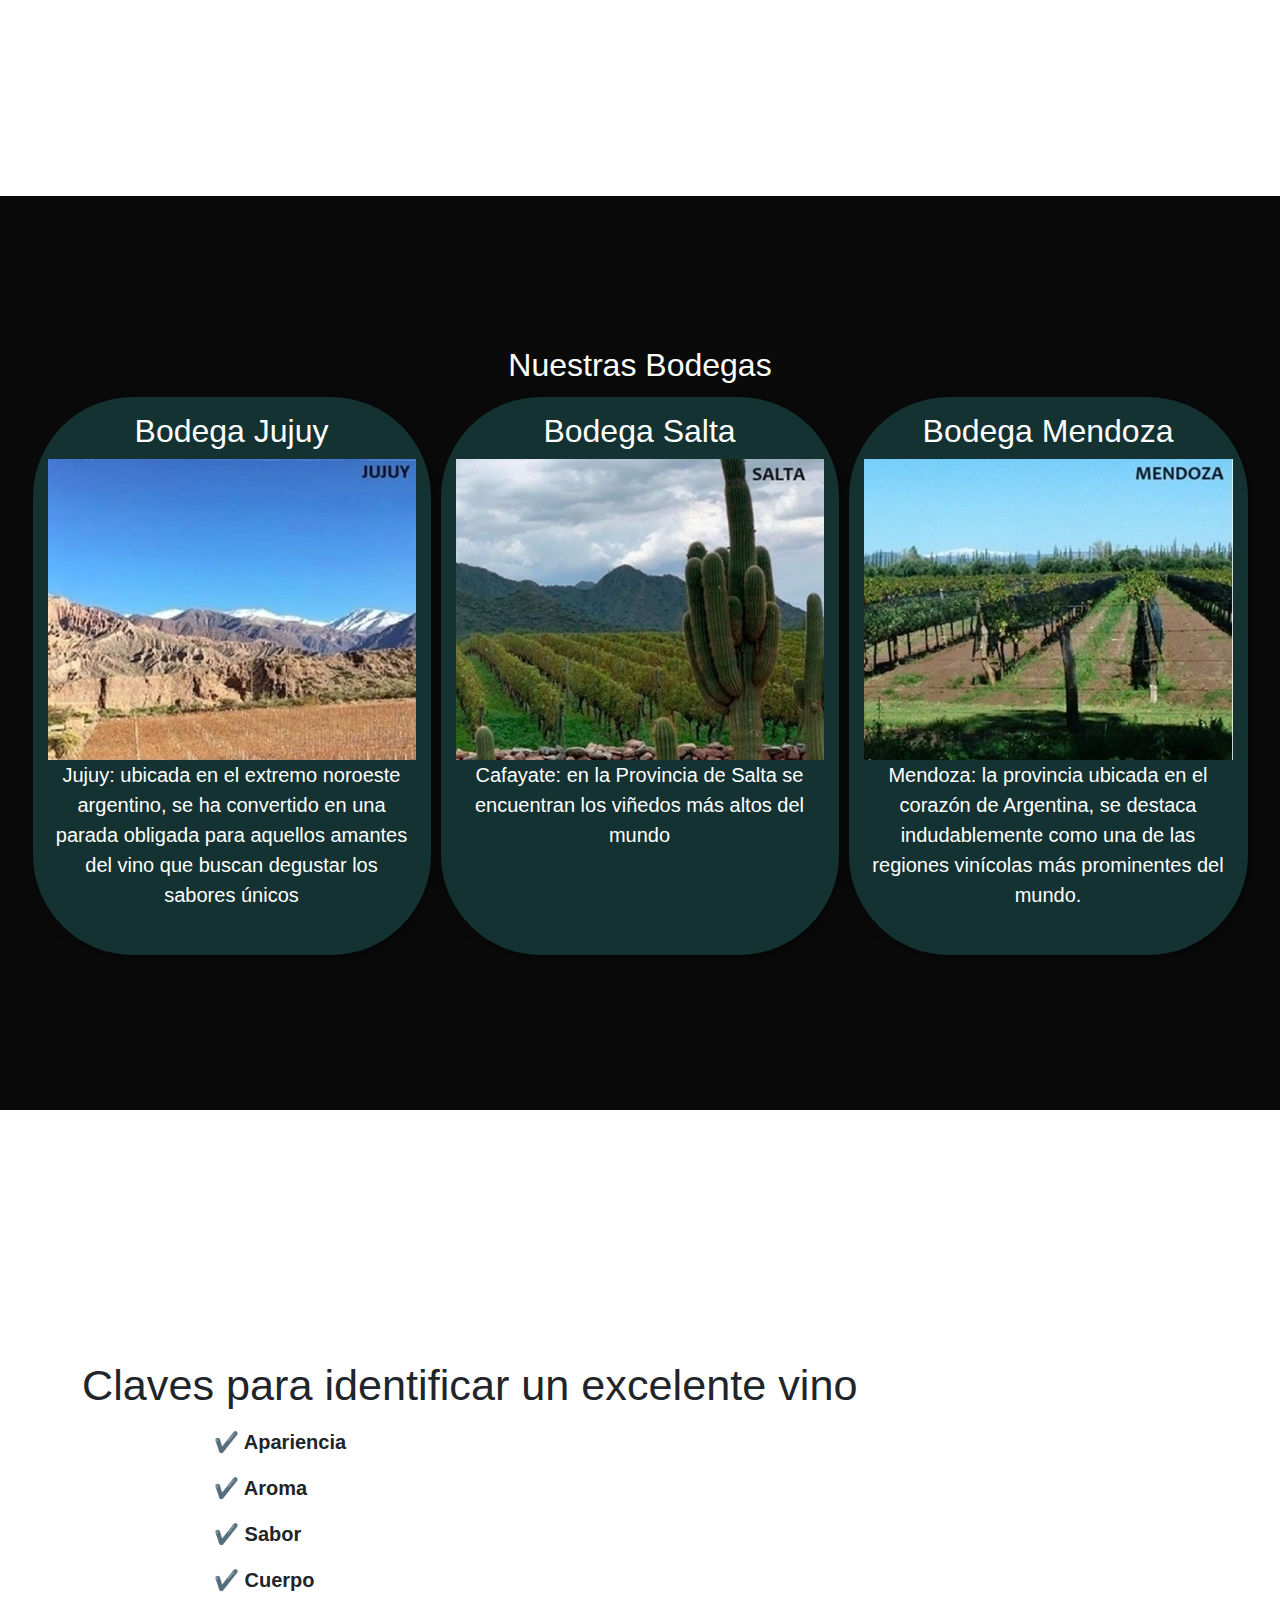
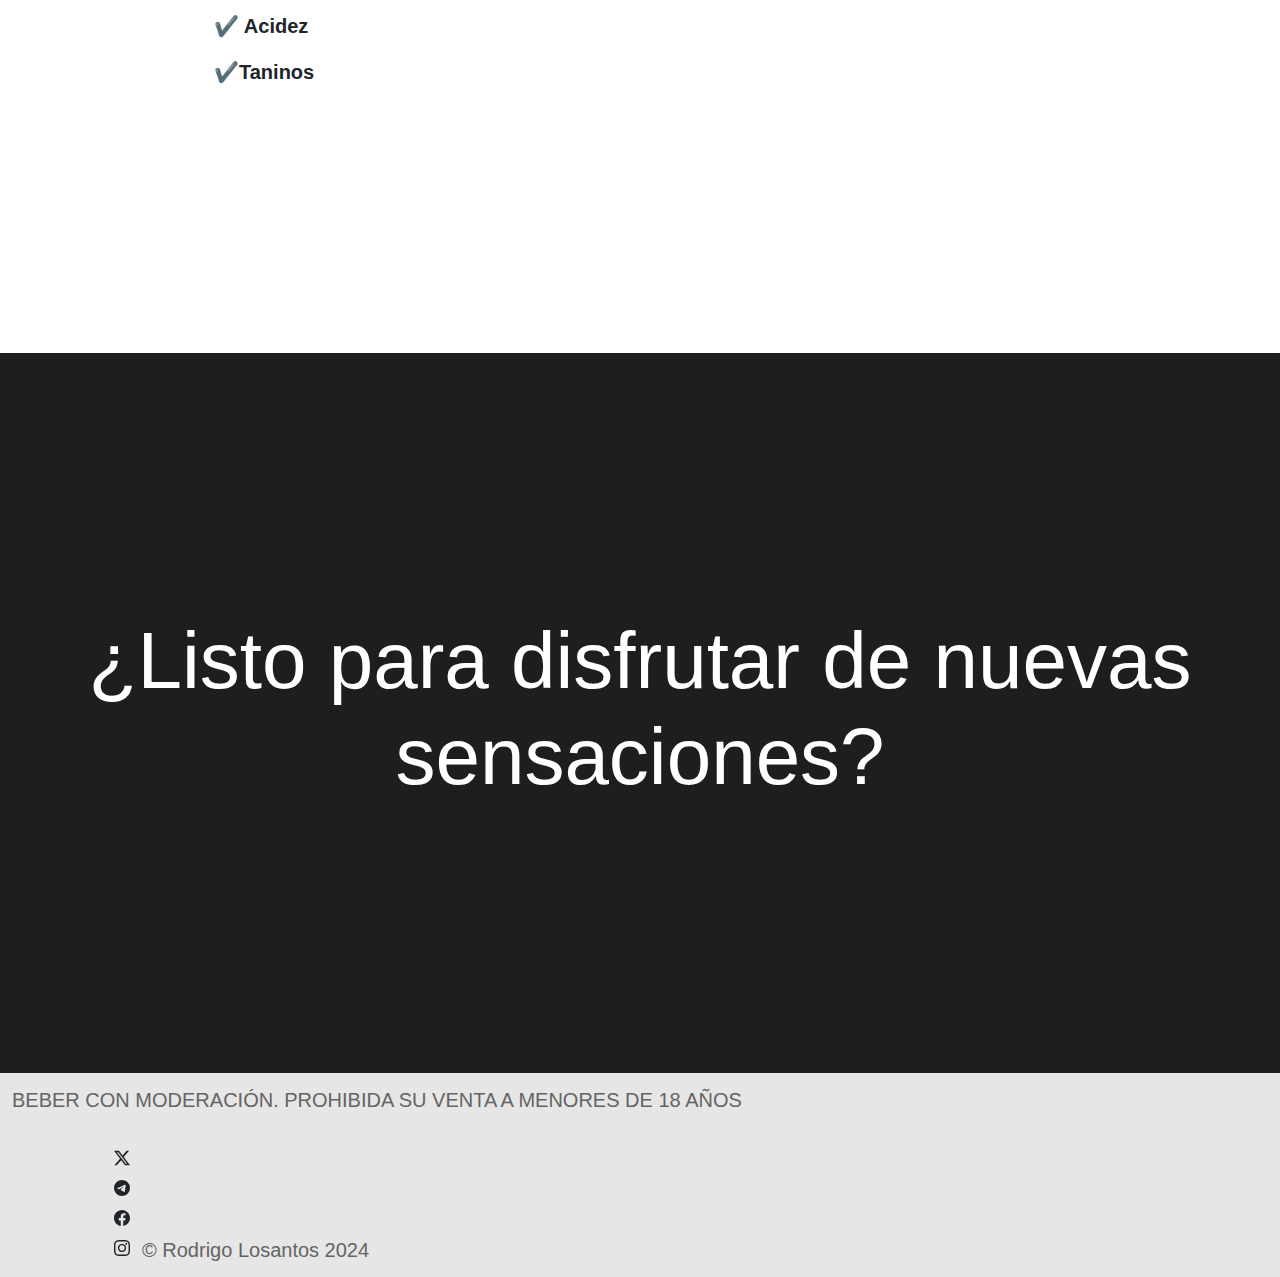
==== commit 478e6c2e: "cambio mayusculas por minusculas en clases" ====
--- a/index.html
+++ b/index.html
@@ -53,7 +53,7 @@
             </div>
         </div>
     </section>
- <section id="Bodegas">
+ <section id="bodegas">
         <div class="container">
             <h3 class="animate__animated animate__zoomIn">Nuestras Bodegas</h3>
             <div class="pro">
--- a/css/estilo.css
+++ b/css/estilo.css
@@ -186,7 +186,7 @@
 }
 
 #pro .container{
-  padding: 150px 15px;
+  padding: 150px 1px;
   
 }
 
@@ -239,33 +239,32 @@
 }
 
 
-#Bodegas {
+#bodegas {
   background-color: rgb(10,10,10);
   color: white;
   text-align: center;
   display: flex
 }
 
-#Bodegas .container{
+#bodegas .container{
   padding: 150px 15px;
   
 }
 
-#Bodegas h2{
+#bodegas h2{
   margin-top: 0;
   font-size:large;
 }
 
-#Bodegas p{
-  display: flex;
-}
-
-#Bodegas .carta{
-  background-position: center center;
-  background-size: cover;
-  padding: 10px ;
+#bodegas p{
+  display: flex;
+}
+
+#bodegas .carta{
+  background-position: center center;
+  background-size: cover;
   margin: 5px;
-  border-radius: 10px;
+  border-radius: 100px;
 }
 
 .carta:first-child{
@@ -426,26 +425,26 @@
       width: 400px; 
   }
 
-  #Bodegas .pro{
+  #bodegas .pro{
       display: flex;
       justify-content: center;
   }
 
-  #Bodegas p{
+  #bodegas p{
       display: block;
       margin-bottom: 30px;
   }
 
-  #Bodegas h2{
+  #bodegas h2{
       font-size: 4em;
   }
 
-  #Bodegas h3{
+  #bodegas h3{
       margin-top: 0;
   }
 
-  #Bodegas .carta{
-      padding: 20px;
+  #bodegas .carta{
+      padding: 15px;
       background-size: 100% 150px;
       background-repeat: no-repeat;
       background-position-y: 0;
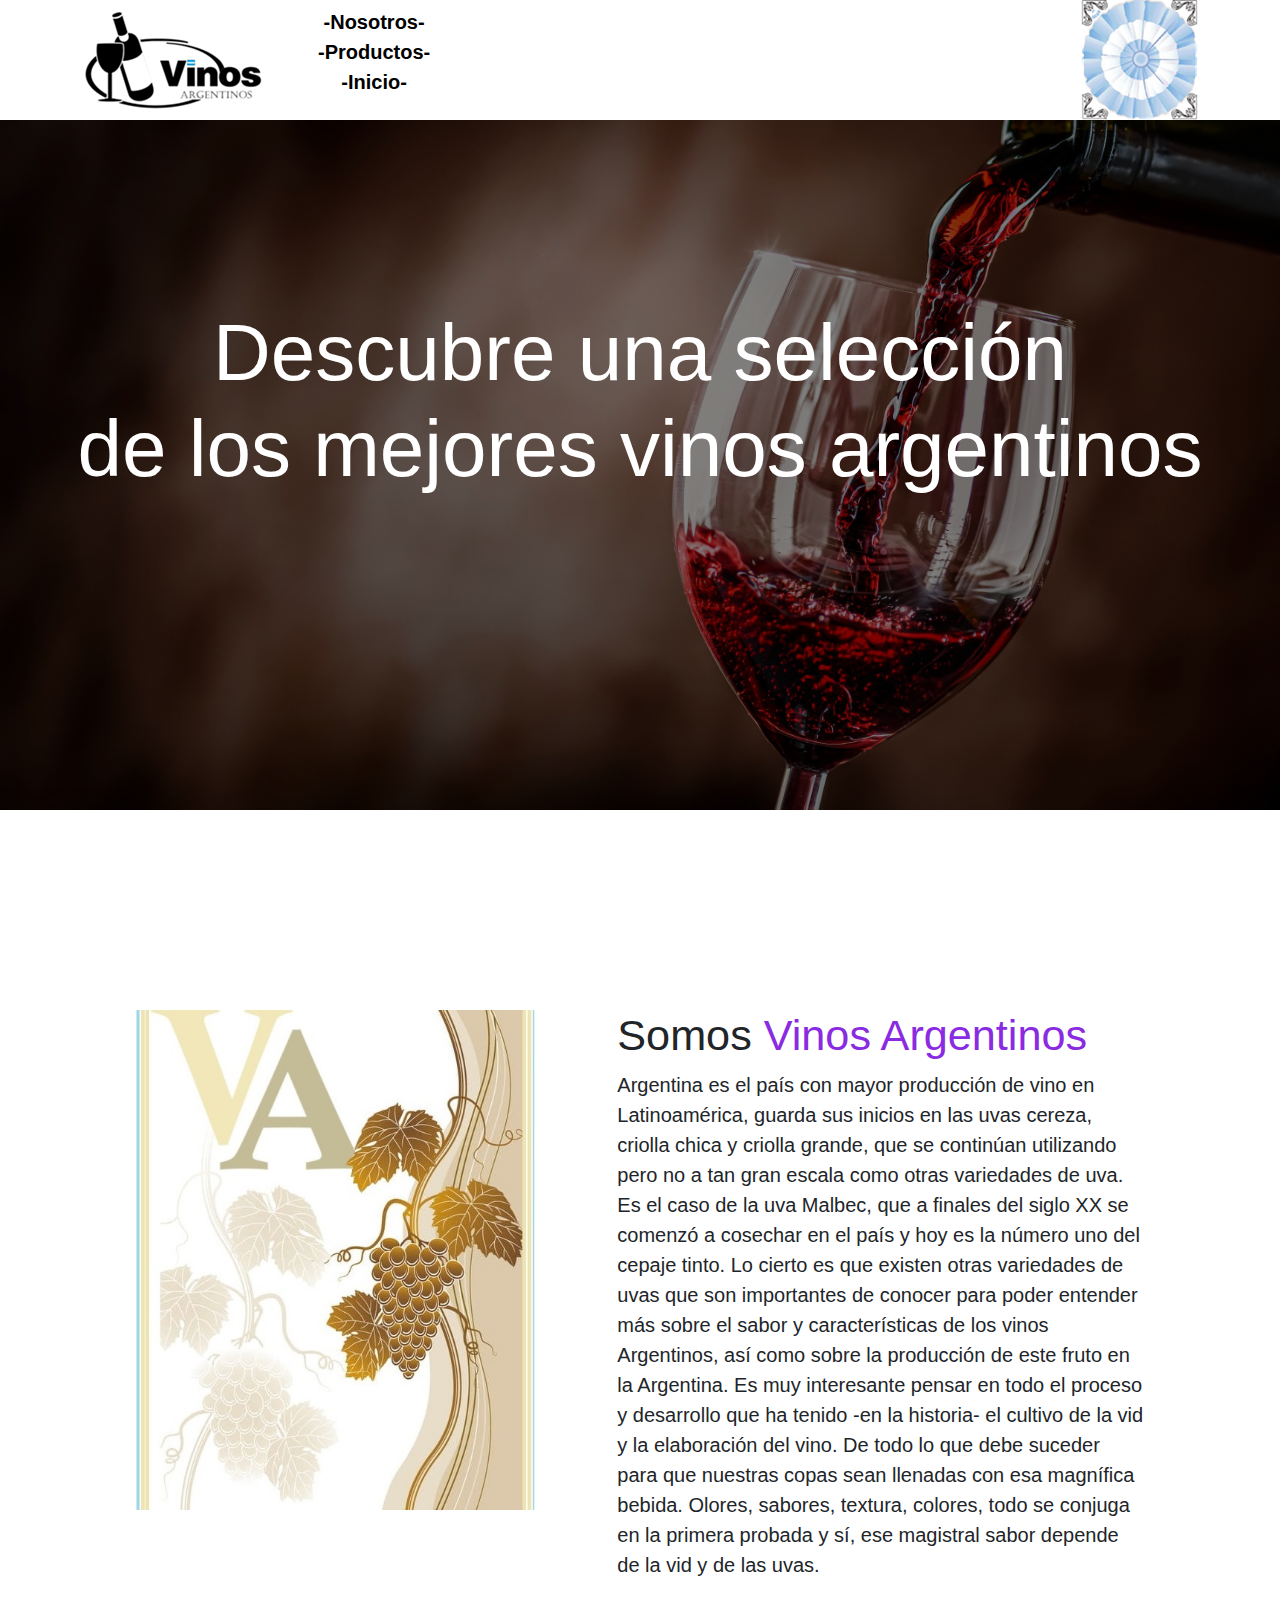
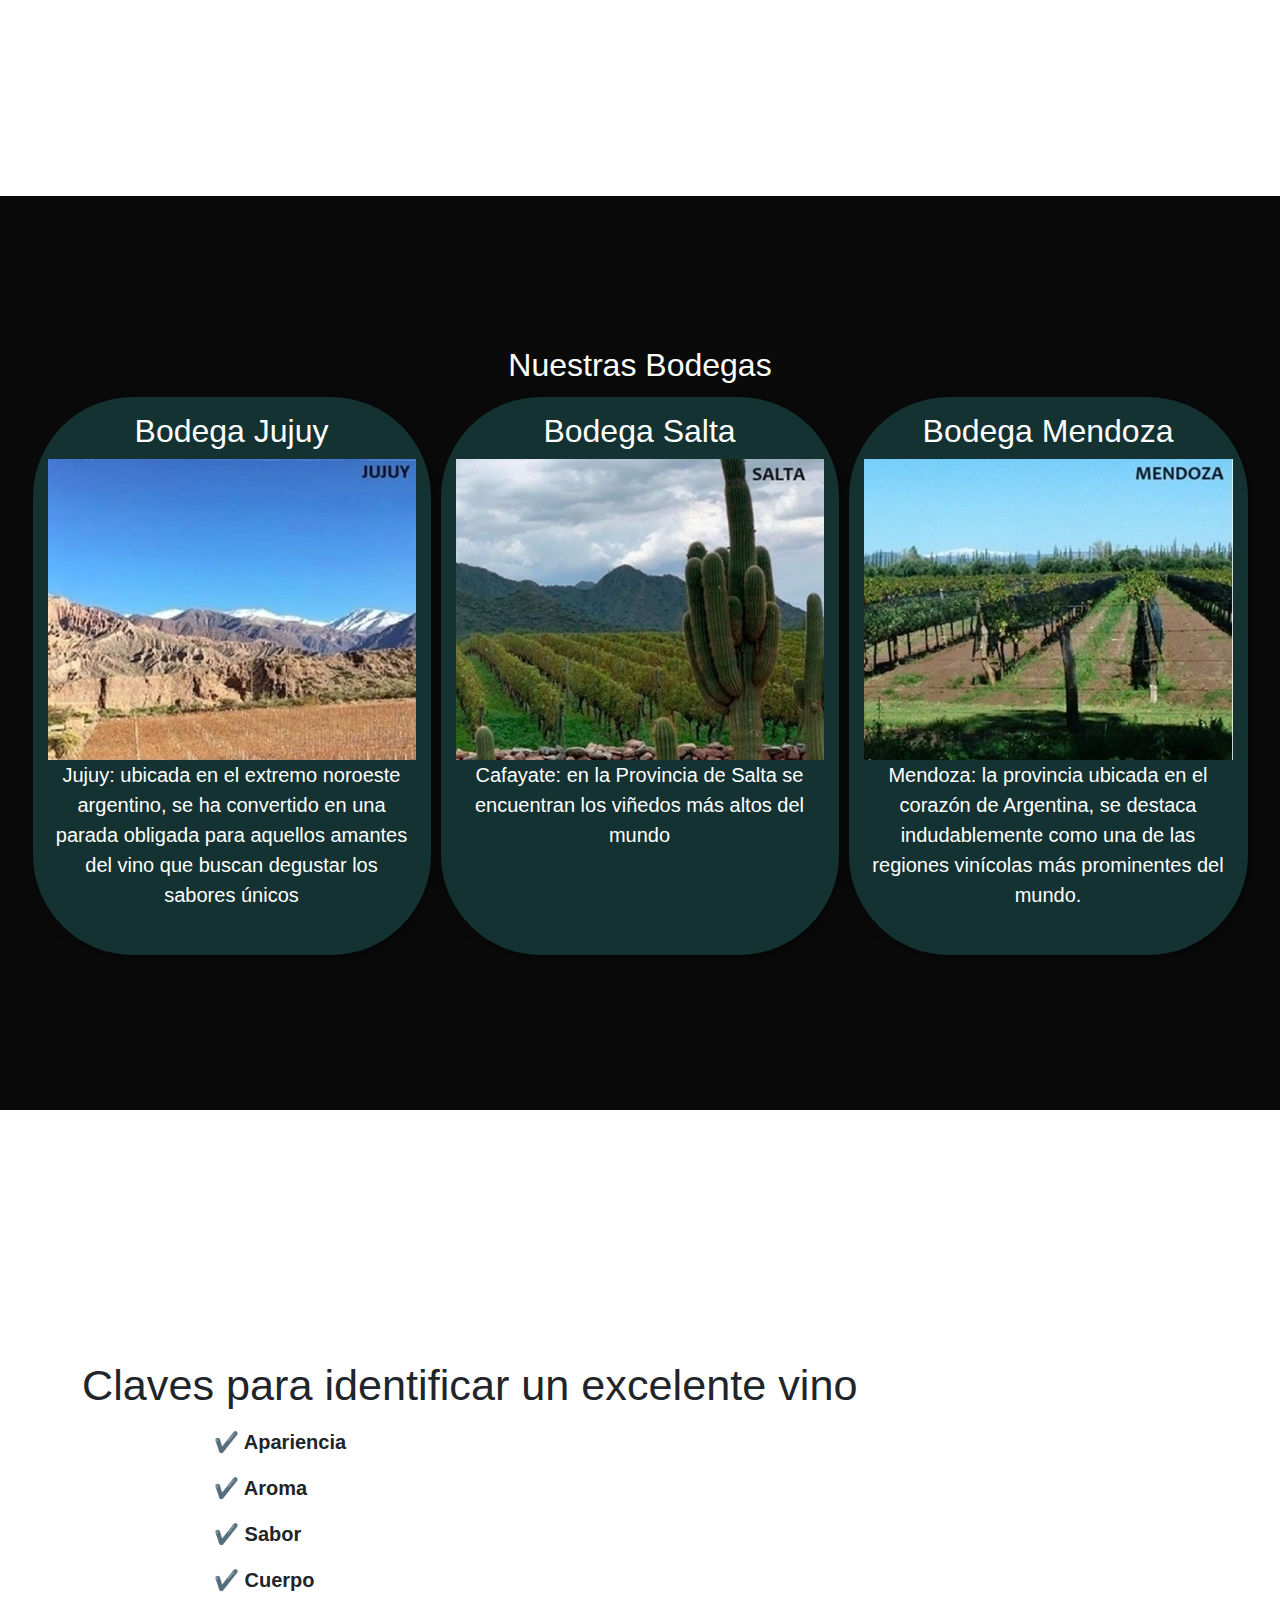
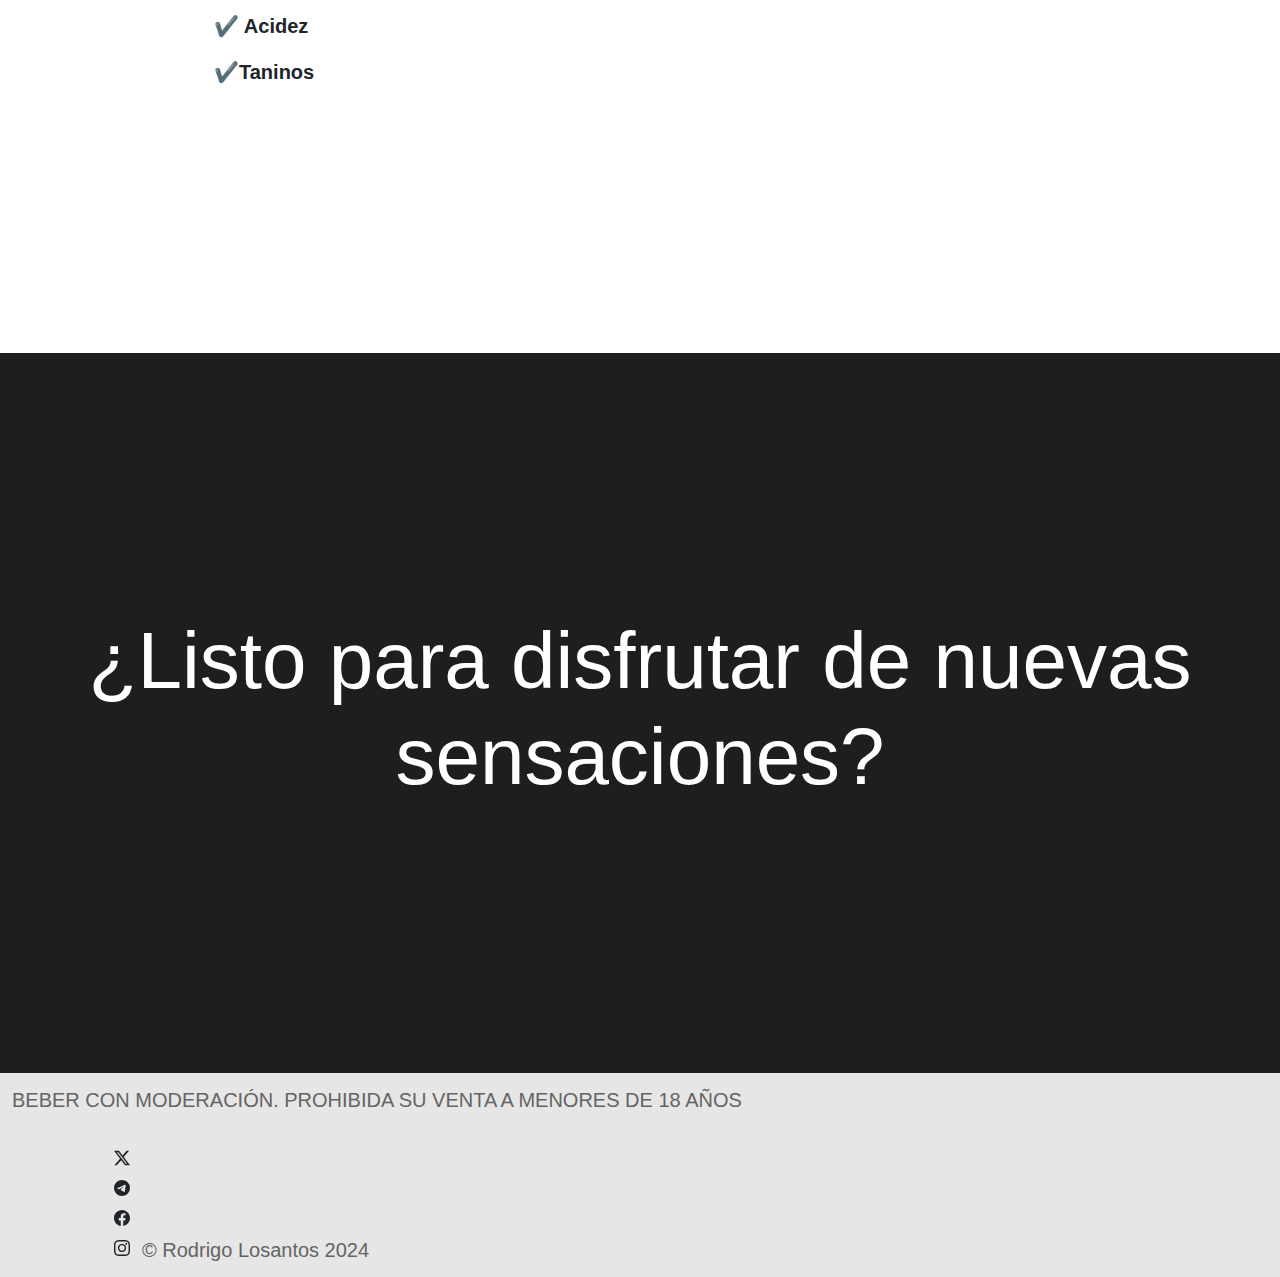
==== commit d6908247: "h" ====
--- a/index.html
+++ b/index.html
@@ -8,7 +8,7 @@
 
 
     <title> Vinos argentinos</title>
-    <link rel="stylesheet" href="css/estilo.css">
+    <link rel="stylesheet" href="css/styles.css">
     <link
     rel="stylesheet" href="https://cdnjs.cloudflare.com/ajax/libs/animate.css/4.1.1/animate.min.css"
   />
@@ -28,9 +28,9 @@
             <div class="container"><img src="images/logovinosarg.png" alt="logotipo">
                <nav>
                     <ul>
-                        <li><a href="html/nosotros.html">-Nosotros-</a></li>
-                        <li><a href="html/nosotros.html">-Productos-</a></li>
-                        <li><a href="index.html">-Home-</a></li>                 
+                        <li><a href="html/information.html">-Nosotros-</a></li>
+                        <li><a href="html/products.html">-Productos-</a></li>
+                        <li><a href="index.html">-Inicio-</a></li>                 
                     </ul>
                 </nav>
                 <img src="images/escarapela.png" class="escarapela" alt="escarapela">
--- a/css/styles.css
+++ b/css/styles.css
@@ -0,0 +1,553 @@
+*{
+  box-sizing: border-box;
+}
+
+html{
+  scroll-behavior: smooth;
+}
+
+body{
+  font-family: 'Roboto', sans-serif;
+  margin: auto;
+  
+}
+
+h1{ font-size: 3.5em;}
+h2{ font-size: 2.7em;}
+h3{ font-size: 2em;}
+h4 { font-size: 2.7em;}
+h5 { font-size: 2.7em;}
+
+p{ font-size: 1.25em;}
+ul{ list-style: none;}
+li{ font-size: 1.25em;}
+
+button{
+  font-size: 1.25em;
+  font-weight: bold;
+  padding: 10px 30px;
+  border-radius: 5px;
+  border: 2px solid rgba(0,0,0,0.3);
+  box-shadow: 2px 2px 10px rgba(0,0,0,0.5);
+  color: white;
+  background-color: blueviolet;
+
+}
+
+button:hover{
+  background-color: rgb(101, 33, 165);
+}
+
+.container{
+  max-width: auto;
+  margin: auto;
+
+}
+.escarapela:hover {
+  -webkit-transform: rotate(360deg);
+transition: 1s;
+border-radius: 50%;
+margin: auto;
+
+}
+
+
+.color-acento{ color:blueviolet; }
+
+header{
+  background-color: white
+  
+}
+header .logo{
+  margin: 0;
+  padding: 25px 30px;
+  font-weight: bold;
+  color: blueviolet;
+  font-size: 1.6em;
+}
+
+header .container{
+  display: flex;
+  flex-direction: column;
+  align-items: center;
+}
+
+header nav{
+  display: flex;
+  flex-direction: column;
+  text-align: center;
+  padding-bottom: 25px;
+flex: auto;
+}
+
+header a{
+  padding: 5px 12px;
+  text-decoration: none;
+  font-weight: bold;
+  color: black;
+}
+
+header a:hover{
+  color: blueviolet;
+}
+
+#hero{
+  display: flex;
+  align-items: center;
+  justify-content: center;
+  text-align: center;
+  flex-direction: column;
+  height: 90vh;
+  background-image: linear-gradient(
+      0deg,
+      rgba(0,0,0,0.5),
+      rgba(0,0,0,0.5)
+  )
+  ,url(../images/botella\ y\ copa.jpg);
+  background-repeat: no-repeat;
+  background-size: cover;
+  background-position: center center;
+}
+
+
+#hero h1{ color: white}
+
+#hero-productos{
+  display: flex;
+  align-items: center;
+  justify-content: center;
+  text-align: center;
+  flex-direction: column;
+  height: 90vh;
+  background-image: linear-gradient(
+      0deg,
+      rgba(0,0,0,0.5),
+      rgba(0,0,0,0.5)
+  )
+  ,url(../images/vino\ blanco.jpeg);
+  background-repeat: no-repeat;
+  background-size: cover;
+  background-position: center center;
+}
+
+
+#hero-productos h1{ color: white}
+
+#hero-catalogo{
+  display: flex;
+  align-items: center;
+  justify-content: center;
+  text-align: center;
+  flex-direction: column;
+  height: 90vh;
+  background-image: linear-gradient(
+      0deg,
+      rgba(0,0,0,0.5),
+      rgba(0,0,0,0.5)
+  )
+  ,url(../images/vino\ mesa.jpg);
+  background-repeat: no-repeat;
+  background-size: cover;
+  background-position: center center;
+}
+
+#hero-catalogo h1{ color: beige}
+
+#contacto{
+  display: flex;
+  align-items: center;
+  justify-content: center;
+  text-align: center;
+  flex-direction: column;
+  height: 90vh;
+  background-image: linear-gradient(
+      0deg,
+      rgba(0,0,0,0.5),
+      rgba(0,0,0,0.5)
+  )
+  ,url(../images/vino\ mesa.jpg);
+  background-repeat: no-repeat;
+  background-size: cover;
+  background-position: center center;
+}
+
+#contacto h1{ color: beige}
+
+#vinos-argentinos .container{
+  text-align: center;
+  padding: 200px 12px;
+}
+
+#pro {
+  background-color: rgb(10,10,10);
+  color: white;
+  text-align: center;
+  display: flex
+}
+
+#pro .container{
+  padding: 150px 1px;
+  
+}
+
+#pro h2{
+  margin-top: 0;
+  font-size:large;
+}
+
+#pro img{ width: 100%;}
+#pro p{
+  display: flex;
+}
+
+#pro .carta{
+  background-position: center center;
+  background-size: cover;
+  padding: 10px ;
+  margin: 5px;
+  border-radius: 10px;
+}
+
+#pro .carta-copas{
+  background-position: center center;
+  background-size: cover;
+  padding: 10px ;
+  margin: 5px;
+  border-radius: 10px;
+}
+
+#pro .carta-maridaje{
+  background-position: center center;
+  background-size: cover;
+  padding: 10px ;
+  margin: 5px;
+  border-radius: 10px;
+}
+#pro .carta-catalogo1{
+  background-position: center center;
+  background-size: cover;
+  padding: 10px ;
+  margin: 5px;
+  border-radius: 10px;
+}
+#pro .carta-catalogo2{
+  background-position: center center;
+  background-size: cover;
+  padding: 10px ;
+  margin: 5px;
+  border-radius: 10px;
+}
+
+
+#bodegas {
+  background-color: rgb(10,10,10);
+  color: white;
+  text-align: center;
+  display: flex
+}
+
+#bodegas .container{
+  padding: 150px 15px;
+  
+}
+
+#bodegas h2{
+  margin-top: 0;
+  font-size:large;
+}
+
+#bodegas p{
+  display: flex;
+}
+
+#bodegas .carta{
+  background-position: center center;
+  background-size: cover;
+  margin: 5px;
+  border-radius: 100px;
+}
+
+.carta:first-child{
+  background-image: 
+  linear-gradient(
+      0deg,
+      black,
+     
+  )
+
+}
+
+
+.carta:nth-child(2){
+  background-image: linear-gradient(
+      0deg,
+      black,
+
+  )
+
+}
+
+.carta:nth-child(3){
+  background-image: linear-gradient(
+      0deg,
+      black,
+    
+  )
+
+
+}
+
+
+.carta-catalogo1 :nth-child(3){
+  background-image: linear-gradient(
+      0deg,
+      black,
+    
+  )
+
+
+
+
+}
+.carta-catalogo2 :nth-child(3){
+  background-image: linear-gradient(
+      0deg,
+      black,
+    
+  )
+
+
+}   
+
+}
+.carta-maridaje :nth-child(3){
+  background-image: linear-gradient(
+      0deg,
+      black,
+    
+  )
+
+
+}
+
+
+#caracteristicas .container{
+  text-align: center;
+  padding: 250px 12px;
+}
+
+#caracteristicas li{
+  margin: 16px 0px;
+  font-weight: bold;
+}
+
+#final{
+  display: flex;
+  flex-direction: column;
+  justify-content: center;
+  align-items: center;
+  text-align: center;
+  background-color: rgb(30,30,30);
+  color: white;
+  height: 80vh;
+}
+
+#final h2{
+  font-size: 9vw;
+}
+
+#final button{
+  font-size: 5vw;
+}
+
+footer{
+  background-color: rgb(230,230,230);
+}
+
+footer p{
+  margin: 0;
+  padding: 12px;
+  color: rgb(100,100,100);
+}
+
+footer .container{
+  height: 150px;
+  display: flex;
+  justify-content: center;
+  align-items: flex-end;
+}
+
+@media (min-width: 850px){
+  header{
+      position: fixed;
+      width: 100%;
+  }
+
+  header .container{
+      flex-direction: row;
+      justify-content: space-between;
+  }
+
+  header nav{
+      flex-direction: row;
+      padding-bottom: 0;
+      padding-right: 20px;
+  }
+
+  #hero h1{
+      font-size: 5em;
+  }
+
+  #vinos-argentinos .container{
+      display: flex;
+      justify-content: space-evenly;
+  }
+
+  #vinos-argentinos .texto{
+      width: 50%;
+      max-width: 600px;
+      text-align: initial;
+      padding-left: 30px;
+      display: flex;
+      flex-direction: column;
+      justify-content: center;
+  }
+
+  #vinos-argentinos h2{
+      margin-top: 0px;
+  }
+
+  #vinos-argentinos .img-container{
+      background-image: url(../images/logo1.jpg);
+      background-size: cover;
+      background-position: center center;
+      height: 500px;
+      width: 400px; 
+  }
+
+  #bodegas .pro{
+      display: flex;
+      justify-content: center;
+  }
+
+  #bodegas p{
+      display: block;
+      margin-bottom: 30px;
+  }
+
+  #bodegas h2{
+      font-size: 4em;
+  }
+
+  #bodegas h3{
+      margin-top: 0;
+  }
+
+  #bodegas .carta{
+      padding: 15px;
+      background-size: 100% 150px;
+      background-repeat: no-repeat;
+      background-position-y: 0;
+      background-color: rgba(20, 50, 50, 1);
+      box-shadow: 2px 2px 10px rgba(0,0,0,0.5);
+  }
+
+
+  #pro .pro{
+      display: flex;
+      justify-content: center;
+  }
+
+  #pro p{
+      display: block;
+      margin-bottom: 30px;
+  }
+
+  #pro h2{
+      font-size: 4em;
+  }
+
+  #pro h3{
+      margin-top: 0;
+  }
+
+  #pro .carta{
+      padding: 20px;
+      background-size: 100% 150px;
+      background-repeat: no-repeat;
+      background-position-y: 0;
+      background-color: rgba(20, 50, 50, 1);
+      box-shadow: 2px 2px 10px rgba(0,0,0,0.5);
+  }
+
+  #pro .carta-copas{
+      padding: 20px;
+      background-size: 100% 150px;
+      background-repeat: no-repeat;
+      background-position-y: 0;
+      background-color: rgb(188, 130, 16);
+      box-shadow: 2px 2px 10px rgba(0,0,0,0.5);
+      
+  }
+  #pro .carta-maridaje{
+      padding: 20px;
+      background-size: 100% 150px;
+      background-repeat: no-repeat;
+      background-position-y: 0;
+      background-color: rgb(188, 130, 16);
+      box-shadow: 2px 2px 10px rgba(0,0,0,0.5);
+
+  }
+
+  #pro .carta-catalogo1{
+      padding: 20px;
+      background-size: 100% 150px;
+      background-repeat: no-repeat;
+      background-position-y: 0;
+      background-color: rgb(16, 188, 185);
+      box-shadow: 2px 2px 10px rgba(0,0,0,0.5);
+
+  }
+#pro .carta-catalogo2{
+      padding: 20px;
+      background-size: 100% 150px;
+      background-repeat: no-repeat;
+      background-position-y: 0;
+      background-color: rgb(16, 188, 185);
+      box-shadow: 2px 2px 10px rgba(0,0,0,0.5);
+  }
+
+  #caracteristicas{
+      background-image: 
+      background-repeat: no-repeat;
+      background-size: 500px 400px;
+      background-position: calc(100vw - 500px) 120px;
+  }
+
+  #caracteristicas .container{
+      text-align: initial;
+  }
+
+  #caracteristicas ul{
+      margin-left: 100px;
+  }
+
+  #final h2{
+      font-size: 5em;
+  }
+
+  #final button{
+      font-size: 2em;
+  }
+
+  footer .container{
+      justify-content: flex-start;
+     
+  }
+}
+
+@media (min-width: 1200px) {
+  #caracteristicas{
+      background-position-x: calc(100vw - 800px);
+  }
+}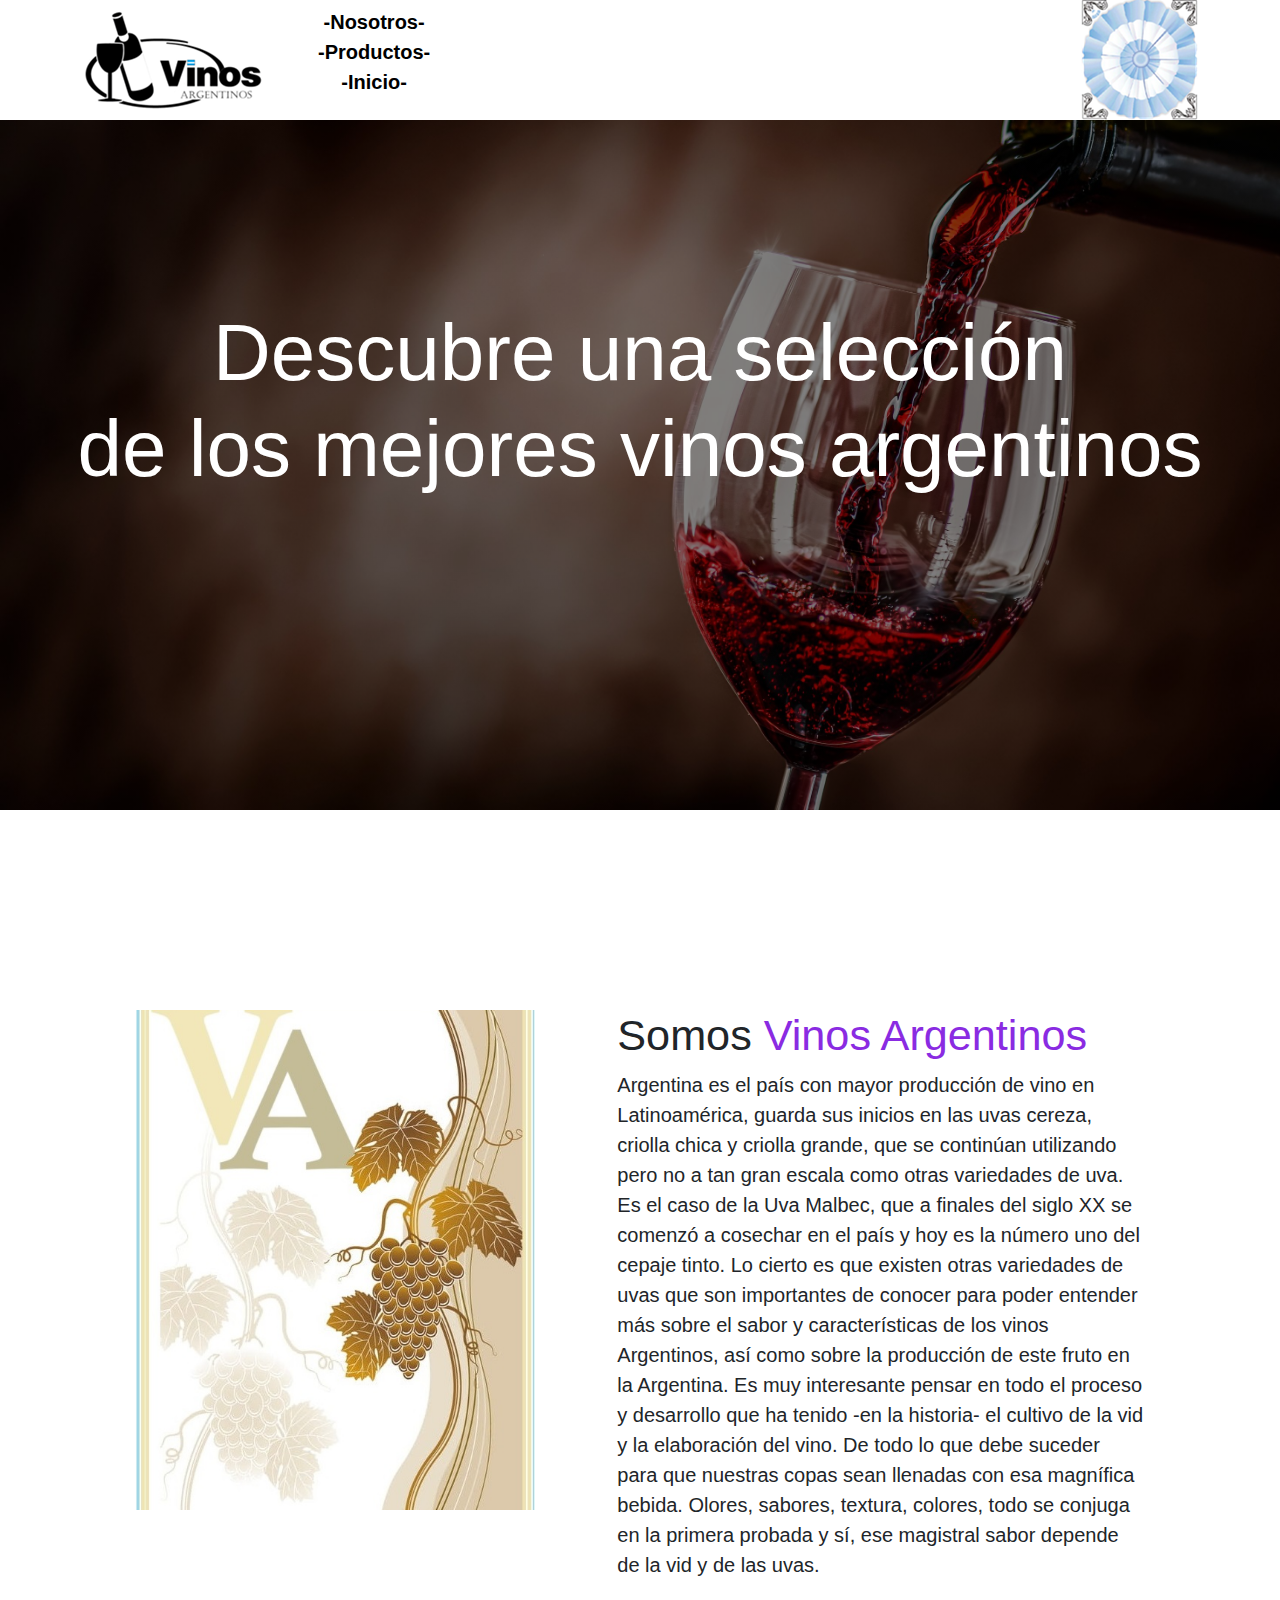
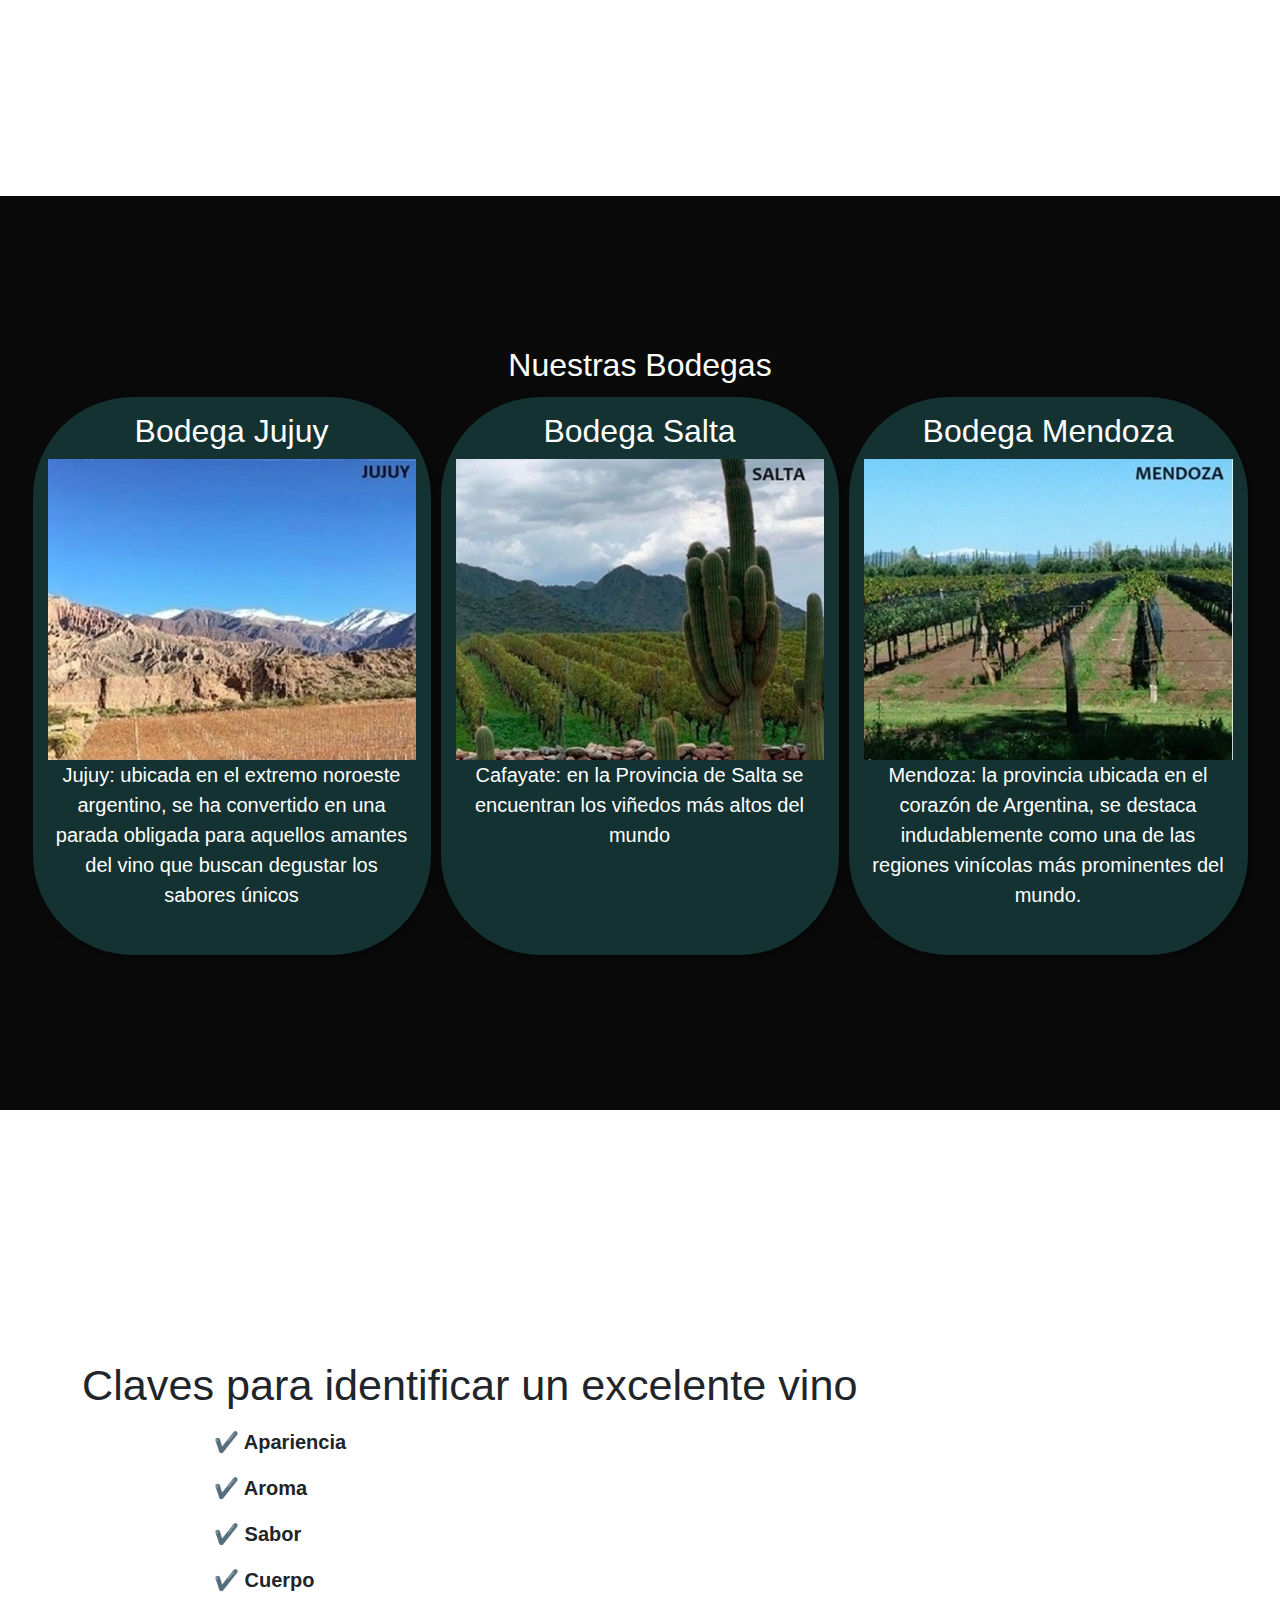
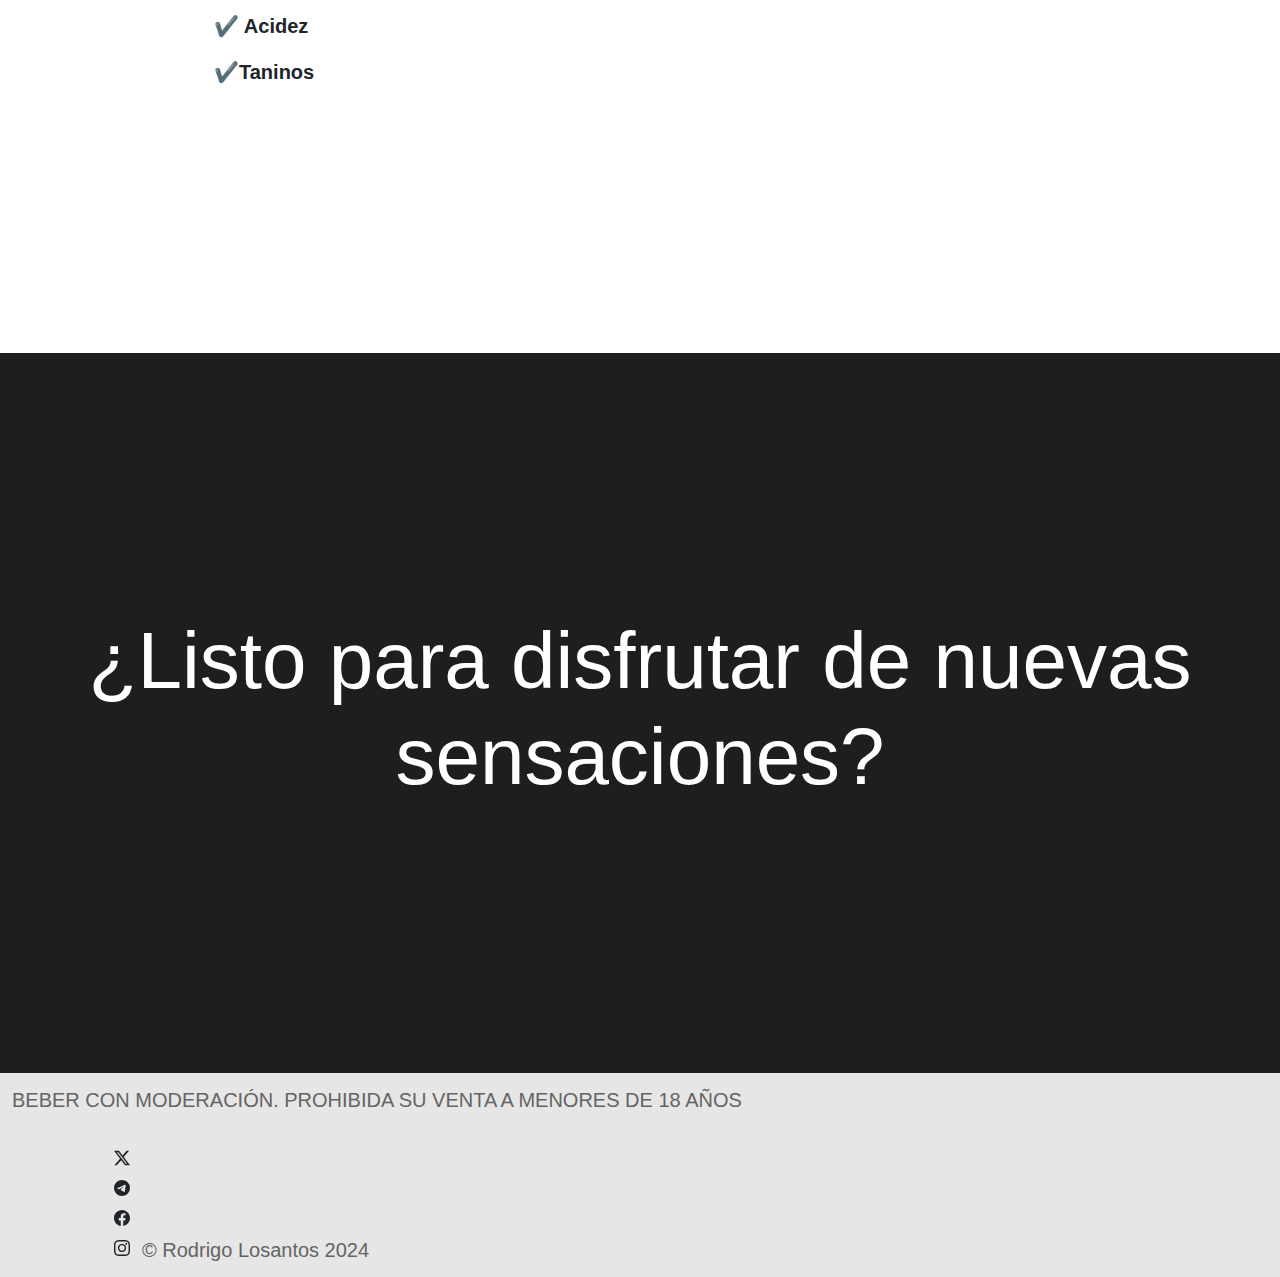
==== commit b49d7e3e: "j" ====
--- a/index.html
+++ b/index.html
@@ -46,7 +46,7 @@
             <div class="texto">
  <h2>Somos <span class="color-acento">Vinos Argentinos</span></h2>
                 <p>Argentina es el país con mayor producción de vino en Latinoamérica, guarda sus inicios en las uvas cereza, criolla chica y criolla grande, que se continúan utilizando pero no a tan gran escala como otras variedades de uva.
-       Es el caso de la uva Malbec, que a finales del siglo XX se comenzó a cosechar en el país y hoy es la número uno del cepaje tinto.
+       Es el caso de la Uva Malbec, que a finales del siglo XX se comenzó a cosechar en el país y hoy es la número uno del cepaje tinto.
                  Lo cierto es que existen otras variedades de uvas que son importantes de conocer para poder entender más sobre el sabor y características de los vinos Argentinos, así como sobre la producción de este fruto en la Argentina.
                 Es muy interesante pensar en todo el proceso y desarrollo que ha tenido -en la historia- el cultivo de la vid y la elaboración del vino. De todo lo que debe suceder para que nuestras copas sean llenadas con esa magnífica bebida. Olores, sabores, textura, colores, todo se conjuga en la primera probada y sí, ese magistral sabor depende de la vid y de las uvas.
             </p>
